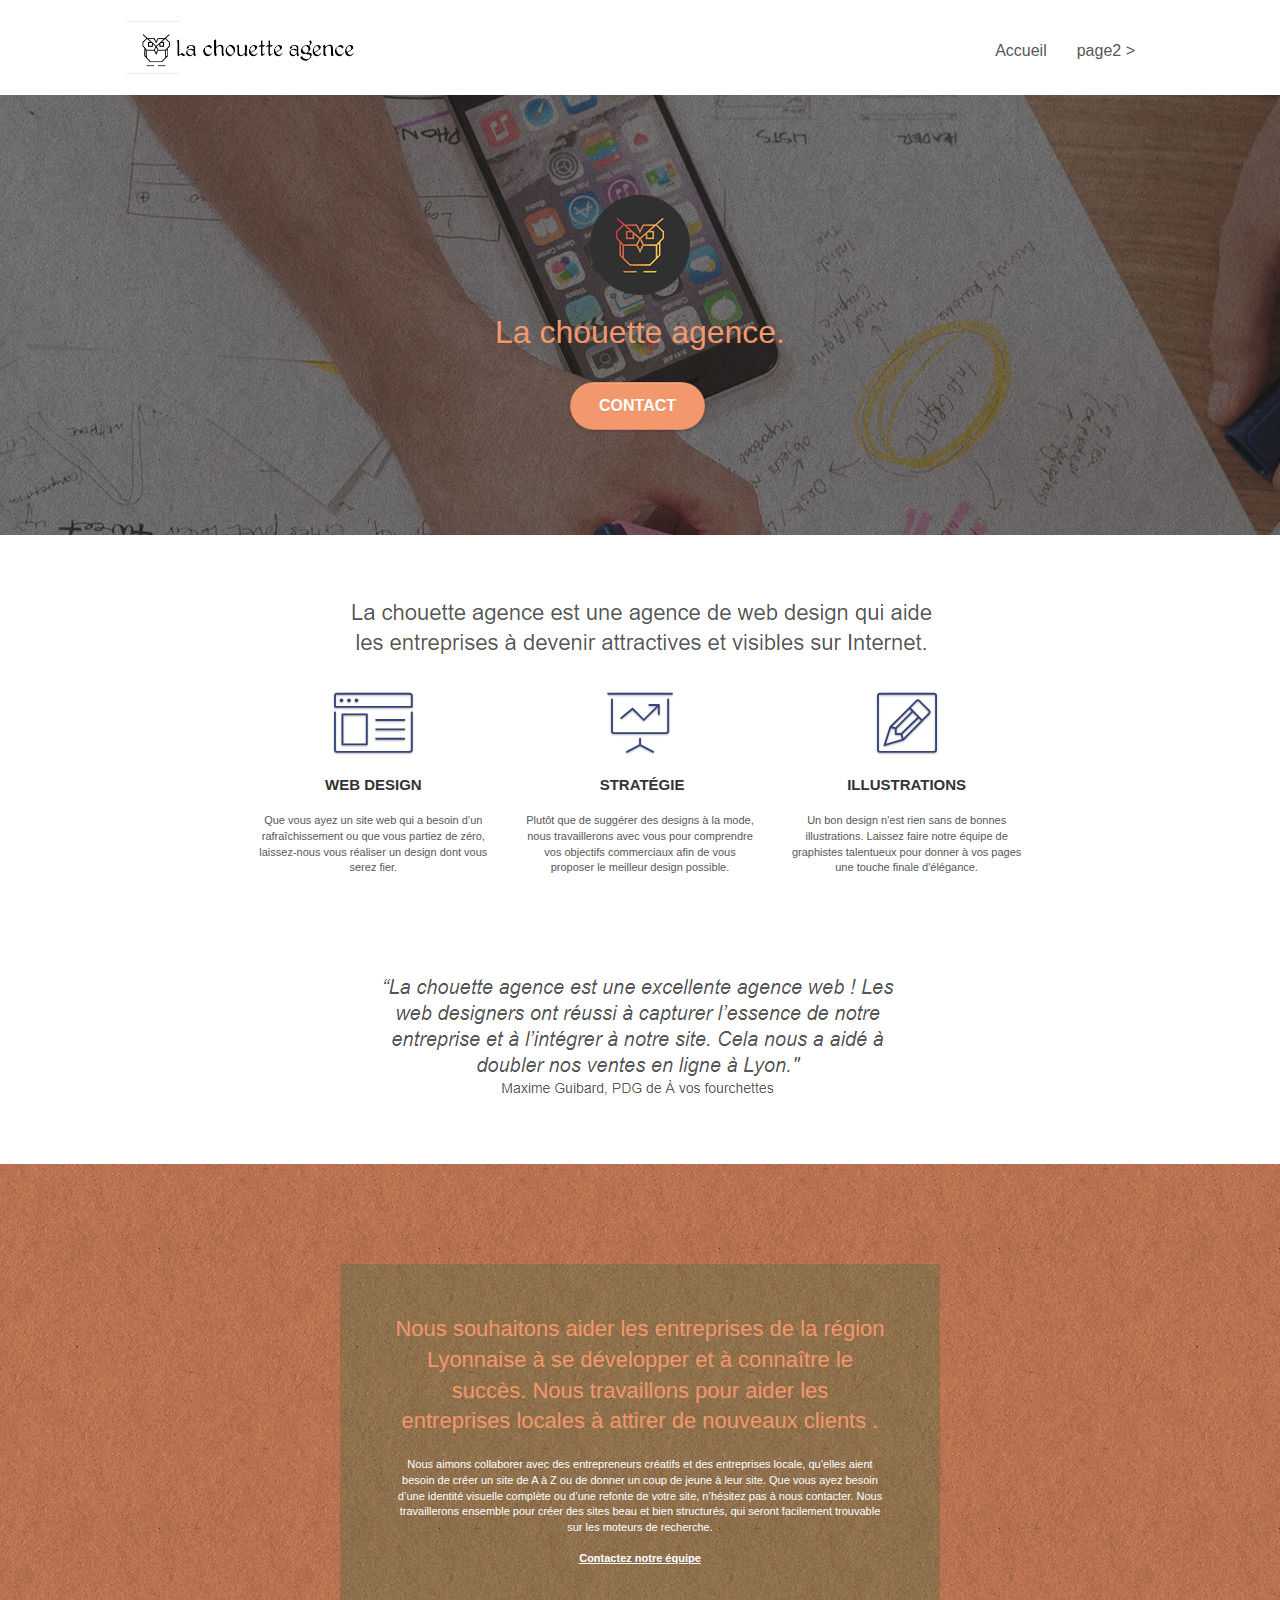
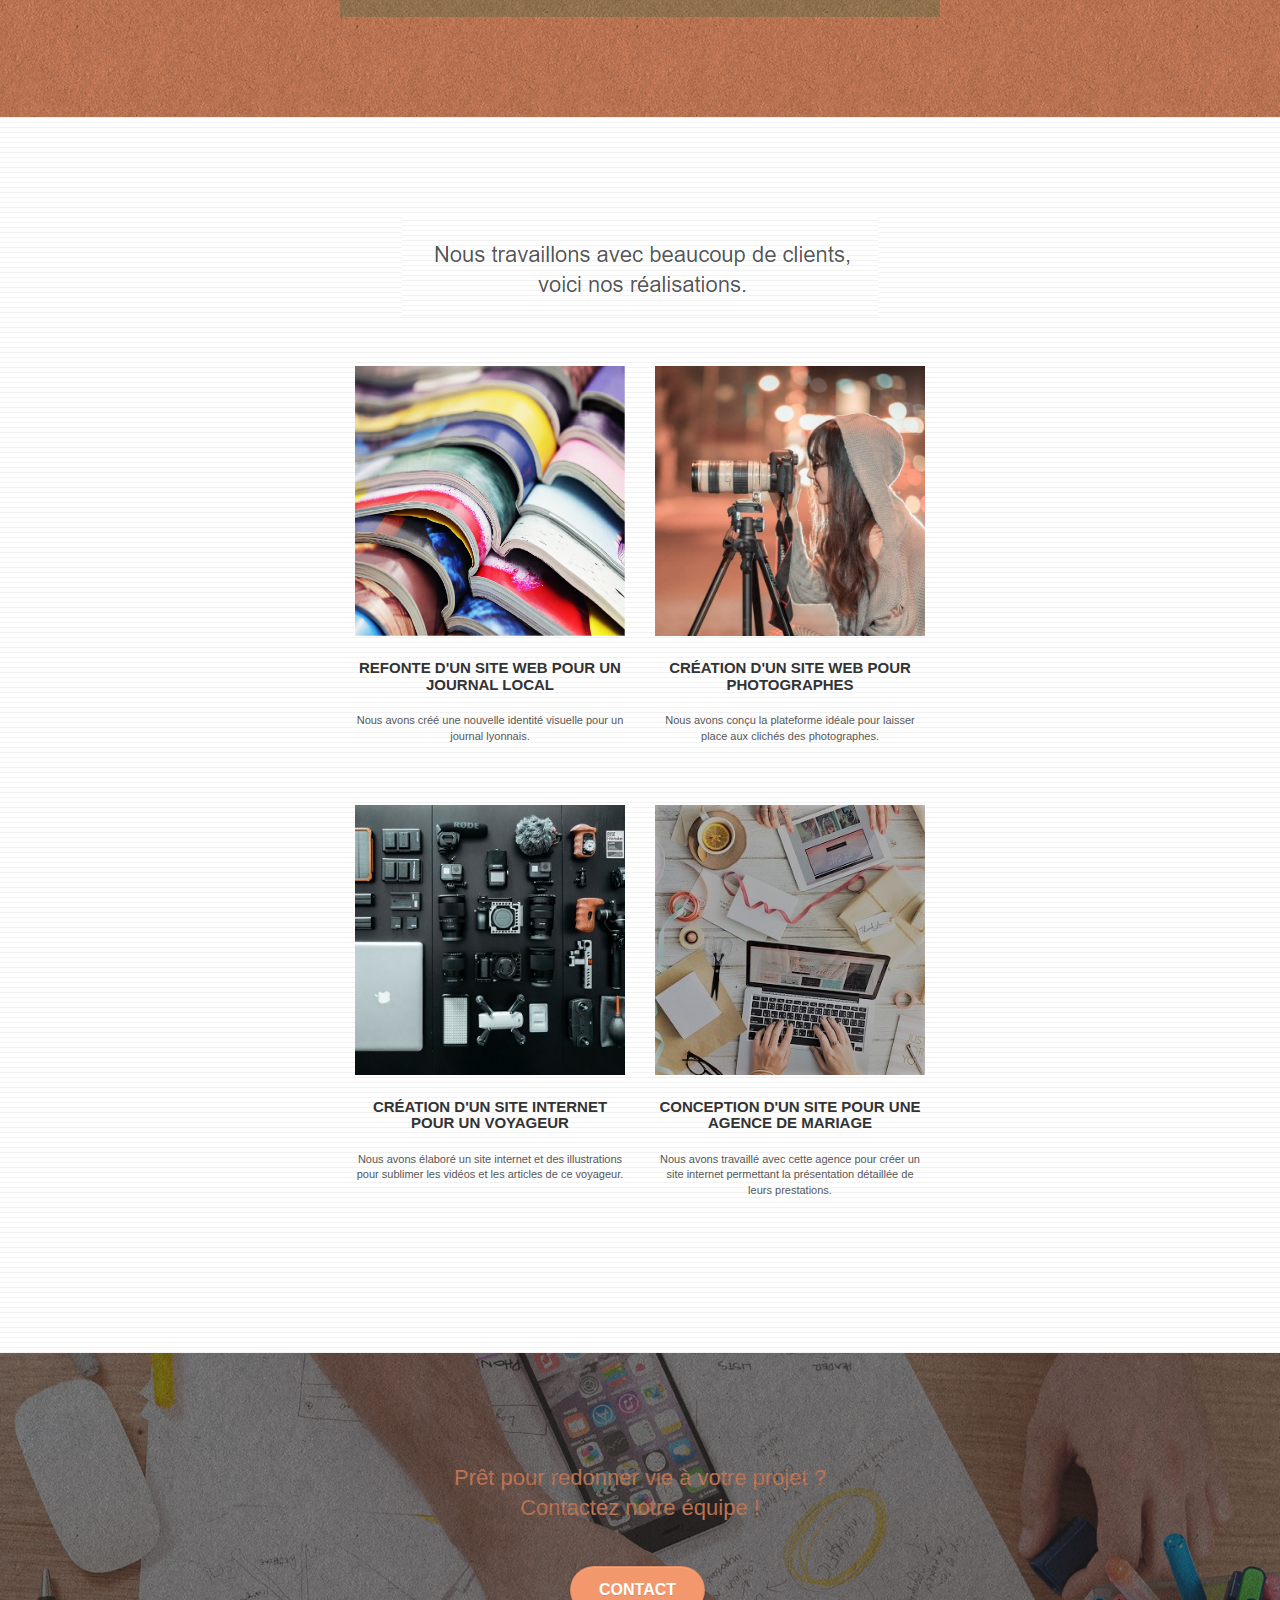
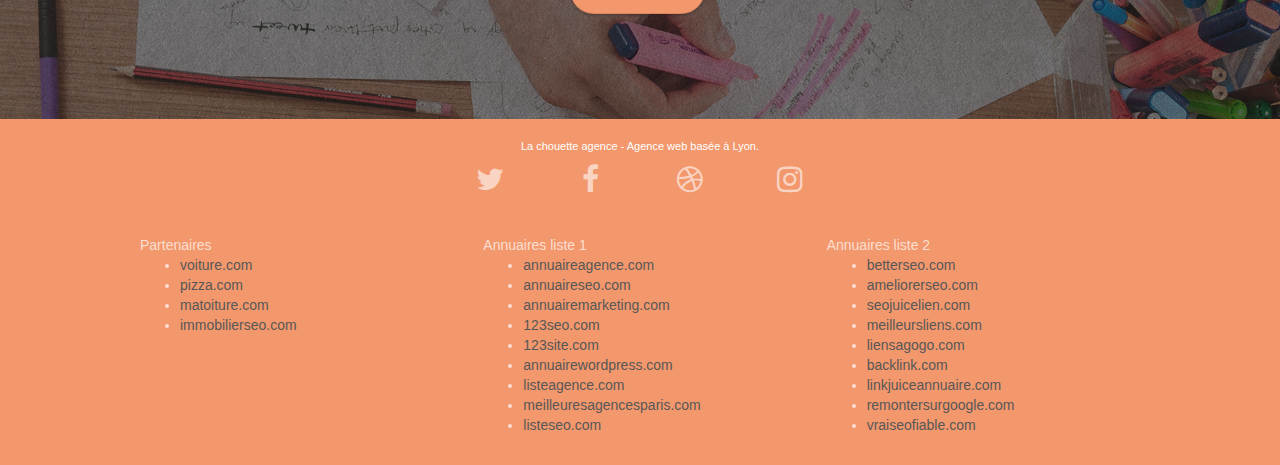
==== index.html @ 886f933c "Add files via upload" ====
<!doctype html>
<html lang="Default">
<head>
    <meta charset="utf-8">
    <meta name="keywords" content="seo, google, site web, site internet, agence design paris, agence design, agence design,agence design,agence design,agence design,agence design,agence design,agence design,agence design">
    <meta name="description" content="">
    <meta name="viewport" content="width=device-width, initial-scale=1.0, viewport-fit=cover">
    <link rel="shortcut icon" type="image/png" href="favicon.jpg">
    
	<link rel="stylesheet" type="text/css" href="./css/bootstrap.css">
	<link rel="stylesheet" type="text/css" href="style.css">
	<link rel="stylesheet" type="text/css" href="./css/font-awesome.css">
	<link rel="stylesheet" type="text/css" href="./css/et-line.css">
	
    
	<script src="./js/jquery-2.1.0.js"></script>
	<script src="./js/bootstrap.js"></script>
	<script src="./js/blocs.js"></script>
	<script src="./js/jquery.touchSwipe.js" defer></script>
	<script src="./js/gmaps.js"></script>

    <title>.</title>

    
<!-- Analytics -->
 
<!-- Analytics END -->
    
</head>
<body>
<!-- Principal conteneur -->
<div class="page-container">
    
<!-- bloc-0 -->
<div class="bloc bgc-white l-bloc " id="bloc-0">
	<div class="container bloc-sm">

		<nav class="navbar row">
			<div class="navbar-header">
				<div class="keywords" style="color:#cccccc;font-size:1px;">Agence web à paris, stratégie web, web design, illustrations, design de site web, site web, web, internet, site internet, site</div>
				<a class="navbar-brand" href="index.html"><img src="img/la-chouette-agence.png" alt="paris web design logo agence web meilleure agence" height="40" /></a>
				<div class="keywords" style="color:#cccccc;font-size:1px;">Agence web à paris, stratégie web, web design, illustrations, design de site web, site web, web, internet, site internet, site</div>
				<button id="nav-toggle" type="button" class="ui-navbar-toggle navbar-toggle" data-toggle="collapse" data-target=".navbar-1">
					<span class="sr-only">Toggle navigation</span><span class="icon-bar"></span><span class="icon-bar"></span><span class="icon-bar"></span>
				</button>
			</div>
			<div class="collapse navbar-collapse navbar-1 special-dropdown-nav">
				<ul class="site-navigation nav navbar-nav">
					<li>
						<a href="index.html">Accueil</a>
					</li>
					<li>
					</li>
					<li>
						<a href="page2.html">page2 &gt;</a>
					</li>
				</ul>
			</div>
		</nav>
	</div>
</div>
<!-- bloc-0 END -->

<!-- bloc-1-presentation -->
<div class="bloc bgc-dark-slate-blue bg-banniere d-bloc bg-t-edge bloc-bg-texture texture-paper b-parallax" id="bloc-1-hero">
	<div class="container bloc-lg">
		<div class="row tight-width-whitespace">
			<div class="col-sm-12">
				<img src="img/logo.png" class="center-block image-resize-mode" width="100" alt="La chouette agence, agence web paris, création logo paris" />
				<h1 class="text-center hero-bloc-text tc-white ">
					La chouette agence.
				</h1>
				<div class="text-center">
					<a href="page2.html" class="btn btn-lg btn-clean btn-rd cta-hero btn-atomic-tangerine" id="cta-hero">Contact</a>
				</div>
			</div>
		</div>
	</div>
</div>
<!-- bloc-1-presentation END -->

<!-- bloc-2-services -->
<div class="bloc bgc-white l-bloc" id="bloc-2-services">
	<div class="container bloc-md">
		<div class="row">
			<div class="col-sm-12 text-center">
				<img alt="agence web, agence web paris, web design paris, stratégie web" src="img/title.png" />
			</div>
		</div>
		<div class="row voffset-lg med-width-whitespace">
			<div class="col-sm-4">
				<div class="text-center">
					<span class="et-icon-browser sm-shadow icon-dark-slate-blue icons icon-lg"></span>
				</div>
				<h3 class="mg-md text-center">
					Web design
				</h3>
				<p class="text-center ">
					Que vous ayez un site web qui a besoin d&rsquo;un rafraîchissement ou que vous partiez de zéro, laissez-nous vous réaliser un design dont vous serez fier.
				</p>
			</div>
			<div class="col-sm-4">
				<div class="text-center">
					<span class="et-icon-presentation sm-shadow icon-dark-slate-blue icons icon-lg"></span>
				</div>
				<h3 class="mg-md text-center">
					&nbsp;Stratégie
				</h3>
				<p class="text-center ">
					Plutôt que de suggérer des designs à la mode, nous travaillerons avec vous pour comprendre vos objectifs commerciaux afin de vous proposer le meilleur design possible.<br>
				</p>
			</div>
			<div class="col-sm-4">
				<div class="text-center">
					<span class="et-icon-edit sm-shadow icon-dark-slate-blue icons icon-lg"></span>
				</div>
				<h3 class="mg-md text-center">
					Illustrations
				</h3>
				<p class="text-center ">
					Un bon design n'est rien sans de bonnes illustrations. Laissez faire notre équipe de graphistes talentueux pour donner à vos pages une touche finale d'élégance.
				</p>
			</div>
		</div>
		<div class="row voffset-lg voffset">
			<div class="col-xs-12 col-md-8 col-md-offset-2 text-center">
				<img alt="agence web, agence web paris, web design paris, stratégie web" src="img/citation.png" />

			</div>
		</div>
	</div>
</div>
<!-- bloc-2-services END -->

<!-- bloc-3-what-i-do -->
<div class="bloc tc-white bgc-atomic-tangerine bg-presentation d-bloc bloc-bg-texture texture-paper b-parallax" id="bloc-3-what-i-do">
	<div class="container bloc-lg">
		<div class="row tight-width-whitespace black-background">
			<div class="col-sm-12">
				<h2 class="mg-md text-center tc-white">
					Nous souhaitons aider les entreprises de la région Lyonnaise à se développer et à connaître le succès. Nous travaillons pour aider les entreprises locales à attirer de nouveaux clients .<br>
				</h2>
				<p class="text-center white">
					Nous aimons collaborer avec des entrepreneurs créatifs et des entreprises locale, qu’elles aient besoin de créer un site de A à Z ou de donner un coup de jeune à leur site. Que vous ayez besoin d’une identité visuelle complète ou d’une refonte de votre site, n’hésitez pas à nous contacter. Nous travaillerons ensemble pour créer des sites beau et bien structurés, qui seront facilement trouvable sur les moteurs de recherche. <br><br><a class="ltc-white bold-link" href="page2.html">Contactez notre équipe</a><br>
				</p>
			</div>
		</div>
	</div>
</div>
<!-- bloc-3-what-i-do END -->

<!-- bloc-4-portfolio -->
<div class="bloc bgc-white bg-lines-h2-bg bg-repeat l-bloc" id="bloc-4-portfolio">
	<div class="container bloc-lg">
		<div class="row">
			<div class="col-sm-12 text-center">
				<img alt="agence web, agence web paris, web design paris, stratégie web" src="img/title2.png" />
			</div>
		</div>
		<div class="row tight-width-whitespace portfolio-row">
			<div class="col-sm-6">
				<a href="#" data-lightbox="img/1.jpg" data-gallery-id="gallery-1" data-caption="Refonte d'un site web pour un journal local" data-frame="snapshot-lb"><img src="img/1.jpg" alt="paris web design logo agence web meilleure agence et refonte site web journal" class="img-responsive portfolio-thumb" /></a>
				<h3 class="mg-md text-center">
					Refonte d'un site web pour un journal local
				</h3>
				<p class="text-center">
					Nous avons créé une nouvelle identité visuelle pour un journal lyonnais.
				</p>
			</div>
			<div class="col-sm-6">
				<a href="#" data-lightbox="img/2.jpg" data-gallery-id="gallery-1" data-caption="Création d'un site web pour photographes" data-frame="snapshot-lb"><img src="img/2.jpg" class="img-responsive portfolio-thumb" alt="paris web design logo agence web meilleure agence, Création d'un site web pour photographes" /></a>
				<h3 class="mg-md text-center">
					Création d'un site web pour photographes
				</h3>
				<p class="text-center">
					Nous avons conçu la plateforme idéale pour laisser place aux clichés des photographes.
				</p>
			</div>
		</div>
		<div class="row tight-width-whitespace portfolio-row">
			<div class="col-sm-6">
				<a href="#" data-lightbox="img/3.bmp" data-gallery-id="gallery-1" data-caption="Création d'un site internet pour un voyageur" data-frame="snapshot-lb"><img src="img/3.bmp" class="img-responsive portfolio-thumb" alt="paris web design logo agence web meilleure agence, Création d'un site web pour voyageur"/></a>
				<h3 class="mg-md text-center">
					Création d'un site internet pour un voyageur
				</h3>
				<p class="text-center">
					Nous avons élaboré un site internet et des illustrations pour sublimer les vidéos et les articles de ce voyageur.
				</p>
			</div>
			<div class="col-sm-6">
				<a href="#" data-lightbox="img/4.bmp" data-gallery-id="gallery-1" data-caption="Conception d'un site pour une agence de mariage" data-frame="snapshot-lb"><img src="img/4.bmp" class="img-responsive portfolio-thumb" alt="paris web design logo agence web meilleure agence, Création d'un site web pour agence de mariage" /></a>
				<h3 class="mg-md text-center">
					Conception d'un site pour une agence de mariage
				</h3>
				<p class="text-center">
					Nous avons travaillé avec cette agence pour créer un site internet permettant la présentation détaillée de leurs prestations.
				</p>
			</div>
		</div>
	</div>
</div>
<!-- bloc-4-portfolio END -->

<!-- bloc-5-cta -->
<div class="bloc bgc-dark-slate-blue bg-banniere d-bloc bloc-bg-texture texture-paper" id="bloc-5-cta">
	<div class="container bloc-lg">
		<div class="row">
			<h2 class="mg-md text-center tc-white">
				Prêt pour redonner vie à votre projet ?<br>Contactez notre équipe !
			</h2>
			<div class="col-sm-12 text-center">
				<a href="page2.html" class="btn btn-atomic-tangerine btn-clean btn-rd btn-lg cta-hero">Contact</a>
			</div>
		</div>
	</div>
</div>
<!-- bloc-5-cta END -->

<!-- Footer - bloc-8 -->
<div class="bloc bgc-atomic-tangerine d-bloc" id="bloc-8">
	<div class="container bloc-sm">
		<div class="row">
			<div class="col-sm-12">
				<p class="text-center white">
					La chouette agence - Agence web basée à Lyon.<br>
				</p>
				<div class="row row-no-gutters social">
					<div class="col-sm-3">
						<div class="text-center">
							<a class="social" href="index.html"><span class="fa fa-twitter icon-md"></span></a>
						</div>
					</div>
					<div class="col-sm-3">
						<div class="text-center">
							<a class="social" href="index.html"><span class="fa fa-facebook icon-md"></span></a>
						</div>
					</div>
					<div class="col-sm-3">
						<div class="text-center">
							<a class="social" href="index.html"><span class="fa fa-dribbble icon-md"></span></a>
						</div>
					</div>
					<div class="col-sm-3">
						<div class="text-center">
							<a class="social" href="index.html"><span class="fa fa-instagram icon-md"></span></a>
						</div>
					</div>
					<div class="keywords" style="color:#F3976C;">Agence web à paris, stratégie web, web design, illustrations, design de site web, site web, web, internet, site internet, site</div>
				</div>
				<div class="row">
					<div class="col-sm-4">
						Partenaires
							<ul>
								<li><a href="voiture.com">voiture.com</a></li>
								<li><a href="pizza.com">pizza.com</a></li>
								<li><a href="matoiture.com">matoiture.com</a></li>
								<li><a href="immobilierseo.com">immobilierseo.com</a></li>
							</ul>		
					</div>
					<div class="col-sm-4">
						Annuaires liste 1
						<ul>
							<li><a href="annuaireagence.com">annuaireagence.com</a></li>
							<li><a href="annuaireseo.com">annuaireseo.com</a></li>
							<li><a href="annuairemarketing.com">annuairemarketing.com</a></li>
							<li><a href="123seoture.com">123seo.com</a></li>
							<li><a href="123site.com">123site.com</a></li>
							<li><a href="annuairewordpress.com">annuairewordpress.com</a></li>
							<li><a href="listeagence.com">listeagence.com</a></li>
							<li><a href="meilleuresagencesparis.com">meilleuresagencesparis.com</a></li>
							<li><a href="listeseo.com">listeseo.com</a></li>
						</ul>
					</div>
					<div class="col-sm-4">
						Annuaires liste 2
						<ul>
							<li><a href="betterseo.com">betterseo.com</a></li>
							<li><a href="ameliorerseo.com">ameliorerseo.com</a></li>
							<li><a href="seojuicelien.com">seojuicelien.com</a></li>
							<li><a href="meilleursliens.com">meilleursliens.com</a></li>
							<li><a href="liensagogo.com">liensagogo.com</a></li>
							<li><a href="backlink.com">backlink.com</a></li>
							<li><a href="linkjuiceannuaire.com">linkjuiceannuaire.com</a></li>
							<li><a href="remontersurgoogle.com">remontersurgoogle.com</a></li>
							<li><a href="vraiseofiable.com">vraiseofiable.com</a></li>
						</ul>
					</div>
				</div>
			</div>
		</div>
	</div>
</div>
<!-- Footer - bloc-8 END -->

</div>
<!-- Principal conteneur END -->
    

</body>
</html>
---- style.css ----
body {
    margin: 0;
    padding: 0;
    background: #FFF;
    overflow-x: hidden;
    -webkit-font-smoothing: antialiased;
    -moz-osx-font-smoothing: grayscale;
}

a,
button {
    transition: all .3s ease-in-out;
    outline: none!important;
}

a:hover {
    text-decoration: none;
    cursor: pointer;
}

#page-loading-blocs-notifaction {
    position: fixed;
    top: 0;
    bottom: 0;
    width: 100%;
    z-index: 100000;
    background: #FFFFFF url("img/pageload-spinner.gif") no-repeat center center;
}

.bloc {
    width: 100%;
    clear: both;
    background: 50% 50% no-repeat;
    padding: 0 50px;
    -webkit-background-size: cover;
    -moz-background-size: cover;
    -o-background-size: cover;
    background-size: cover;
    position: relative;
}

.bloc .container {
    padding-left: 0;
    padding-right: 0;
}

.bloc-lg {
    padding: 100px 50px;
}

.bloc-md {
    padding: 50px;
}

.bloc-sm {
    padding: 20px 50px;
}

.bg-center,
.bg-l-edge,
.bg-r-edge,
.bg-t-edge,
.bg-b-edge,
.bg-tl-edge,
.bg-bl-edge,
.bg-tr-edge,
.bg-br-edge,
.bg-repeat {
    -webkit-background-size: auto!important;
    -moz-background-size: auto!important;
    -o-background-size: auto!important;
    background-size: auto!important;
}

.bg-repeat {
    background: repeat;
}

.bg-t-edge {
    background: top no-repeat;
}

.bloc-bg-texture::before {
    content: "";
    background-size: 2px 2px;
    position: absolute;
    top: 0;
    bottom: 0;
    left: 0;
    right: 0;
}

.texture-paper::before {
    background: url("img/texture-paper.png");
    background-size: 280px 280px;
}

.b-parallax {
    background-attachment: fixed;
}

.d-bloc {
    color: rgba(255, 255, 255, .7);
}

.d-bloc button:hover {
    color: rgba(255, 255, 255, .9);
}

.d-bloc .icon-round,
.d-bloc .icon-square,
.d-bloc .icon-rounded,
.d-bloc .icon-semi-rounded-a,
.d-bloc .icon-semi-rounded-b {
    border-color: rgba(255, 255, 255, .9);
}

.d-bloc .divider-h span {
    border-color: rgba(255, 255, 255, .2);
}

.d-bloc .a-btn,
.d-bloc .navbar a,
.d-bloc .navbar-brand,
.d-bloc a .icon-sm,
.d-bloc a .icon-md,
.d-bloc a .icon-lg,
.d-bloc a .icon-xl,
.d-bloc h1 a,
.d-bloc h2 a,
.d-bloc h3 a,
.d-bloc h4 a,
.d-bloc h5 a,
.d-bloc h6 a,
.d-bloc p a {
    color: rgba(255, 255, 255, .6);
}

.d-bloc .a-btn:hover,
.d-bloc .navbar a:hover,
.d-bloc .navbar-brand:hover,
.d-bloc a:hover .icon-sm,
.d-bloc a:hover .icon-md,
.d-bloc a:hover .icon-lg,
.d-bloc a:hover .icon-xl,
.d-bloc h1 a:hover,
.d-bloc h2 a:hover,
.d-bloc h3 a:hover,
.d-bloc h4 a:hover,
.d-bloc h5 a:hover,
.d-bloc h6 a:hover,
.d-bloc p a:hover {
    color: rgba(255, 255, 255, 1);
}

.d-bloc .navbar-toggle .icon-bar {
    background: rgba(255, 255, 255, 1);
}

.d-bloc .btn-wire,
.d-bloc .btn-wire:hover {
    color: rgba(255, 255, 255, 1);
    border-color: rgba(255, 255, 255, 1);
}

.d-bloc .panel {
    color: rgba(0, 0, 0, .5);
}

.d-bloc .panel button:hover {
    color: rgba(0, 0, 0, .7);
}

.d-bloc .panel icon {
    border-color: rgba(0, 0, 0, .7);
}

.d-bloc .panel .divider-h span {
    border-color: rgba(0, 0, 0, .1);
}

.d-bloc .panel .a-btn {
    color: rgba(0, 0, 0, .6);
}

.d-bloc .panel .a-btn:hover {
    color: rgba(0, 0, 0, 1);
}

.d-bloc .panel .btn-wire,
.d-bloc .panel .btn-wire:hover {
    color: rgba(0, 0, 0, .7);
    border-color: rgba(0, 0, 0, .3);
}

.d-bloc .panel,
.l-bloc {
    color: rgba(0, 0, 0, .5);
}

.d-bloc .panel button:hover,
.l-bloc button:hover {
    color: rgba(0, 0, 0, .7);
}

.l-bloc .icon-round,
.l-bloc .icon-square,
.l-bloc .icon-rounded,
.l-bloc .icon-semi-rounded-a,
.l-bloc .icon-semi-rounded-b {
    border-color: rgba(0, 0, 0, .7);
}

.d-bloc .panel .divider-h span,
.l-bloc .divider-h span {
    border-color: rgba(0, 0, 0, .1);
}

.d-bloc .panel .a-btn,
.l-bloc .a-btn,
.l-bloc .navbar a,
.l-bloc .navbar-brand,
.l-bloc a .icon-sm,
.l-bloc a .icon-md,
.l-bloc a .icon-lg,
.l-bloc a .icon-xl,
.l-bloc h1 a,
.l-bloc h2 a,
.l-bloc h3 a,
.l-bloc h4 a,
.l-bloc h5 a,
.l-bloc h6 a,
.l-bloc p a {
    color: rgba(0, 0, 0, .6);
}

.d-bloc .panel .a-btn:hover,
.l-bloc .a-btn:hover,
.l-bloc .navbar a:hover,
.l-bloc .navbar-brand:hover,
.l-bloc a:hover .icon-sm,
.l-bloc a:hover .icon-md,
.l-bloc a:hover .icon-lg,
.l-bloc a:hover .icon-xl,
.l-bloc h1 a:hover,
.l-bloc h2 a:hover,
.l-bloc h3 a:hover,
.l-bloc h4 a:hover,
.l-bloc h5 a:hover,
.l-bloc h6 a:hover,
.l-bloc p a:hover {
    color: rgba(0, 0, 0, 1);
}

.l-bloc .navbar-toggle .icon-bar {
    color: rgba(0, 0, 0, .6);
}

.d-bloc .panel .btn-wire,
.d-bloc .panel .btn-wire:hover,
.l-bloc .btn-wire,
.l-bloc .btn-wire:hover {
    color: rgba(0, 0, 0, .7);
    border-color: rgba(0, 0, 0, .3);
}

.voffset {
    margin-top: 30px;
}

.voffset-lg {
    margin-top: 80px;
}

.row-no-gutters {
    margin-right: 0;
    margin-left: 0;
}

.row.row-no-gutters > [class^="col-"],
.row.row-no-gutters > [class*=" col-"] {
    padding-right: 0;
    padding-left: 0;
}

#bloc-1-hero h1 {
    font-size: 32px;
}

.navbar {
    margin-bottom: 0;
    z-index: 1;
}

.navbar-brand {
    height: auto;
    padding: 3px 15px;
    font-size: 25px;
    font-weight: normal;
    font-weight: 600;
    line-height: 44px;
}

.navbar-brand img {
    max-height: 200px;
    margin: 0 5px 0 0;
    display: inline;
}

.navbar-brand img[src$=svg] {
    min-width: 100px;
}

.nav-center .navbar-brand img {
    margin: 0;
}

.navbar .nav {
    padding-top: 2px;
    margin-right: -16px;
    float: right;
    z-index: 1;
}

.nav > li {
    float: left;
    margin-top: 4px;
    font-size: 16px;
}

.navbar-nav .open .dropdown-menu > li > a {
    text-align: inherit;
}

.nav > li a:hover,
.nav > li a:focus {
    background: transparent;
}

.navbar-toggle {
    margin: 10px 10px 0 0;
    border: 0px;
}

.navbar-toggle:hover {
    background: transparent!important;
}

.navbar-toggle .icon-bar {
    background-color: rgba(0, 0, 0, .5);
    width: 26px;
}

.nav-invert .navbar .nav {
    float: left;
}

.nav-invert .navbar-header,
.nav-invert .navbar-brand {
    float: right;
    position: relative;
    z-index: 2;
}

@media (min-width: 768px) {
    .site-navigation {
        position: absolute;
        top: 50%;
        right: 20px;
        transform: translate(0, -50%);
        -webkit-transform: translateY(-50%);
    }
    .nav > li .dropdown-menu a,
    .nav > li .dropdown-menu a:hover {
        color: #484848;
    }
    .nav-invert .site-navigation {
        left: 0;
        right: 0;
    }
    .nav-center {
        text-align: center;
    }
    .nav-center .navbar-header {
        width: 100%;
    }
    .nav-center .navbar-header,
    .nav-center .navbar-brand,
    .nav-center .nav > li {
        float: none;
        display: inline-block;
    }
    .nav-center .site-navigation {
        position: relative;
        width: 100%;
        right: 0;
        margin-right: 0px;
        margin-top: 20px;
    }
    .nav-center.mini-nav .navbar-toggle {
        float: none;
        margin: 10px auto 0;
    }
}

.nav > li > .dropdown a {
    background: none!important;
    display: block;
    padding: 14px 15px;
}

nav .caret {
    margin: 0 5px;
}

.dropdown-menu .dropdown-menu {
    top: -8px;
    left: 100%;
}

.dropdown-menu .dropmenu-flow-right {
    top: 100%;
    left: 0;
    margin-left: -1px;
    border-top-left-radius: 0;
    border-top-right-radius: 0;
}

.dropdown-menu .dropdown span {
    border: 4px solid black;
    border-top-color: transparent;
    border-right-color: transparent;
    border-bottom-color: transparent;
    margin: 6px -5px 0 0!important;
    float: right;
}

.mg-md {
    margin-top: 10px;
    margin-bottom: 20px;
}

.mg-lg {
    margin-top: 10px;
    margin-bottom: 40px;
}

.btn {
    margin: 0 5px 5px 0;
}

.btn.pull-right {
    margin: 0 0 5px 5px;
}

.btn-d,
.btn-d:hover,
.btn-d:focus {
    color: #FFF;
    background: rgba(0, 0, 0, .3);
}

button {
    outline: none!important;
}

.btn-rd {
    border-radius: 40px;
}

.btn-clean {
    border: 1px solid rgba(0, 0, 0, .08);
    border-bottom-color: rgba(0, 0, 0, .1);
    text-shadow: 0 1px 0 rgba(0, 0, 1, .1);
    box-shadow: 0 1px 3px rgba(0, 0, 1, .25), inset 0 1px 0 0 rgba(255, 255, 255, .15);
}

.icon-md {
    font-size: 30px!important;
}

.icon-lg {
    font-size: 60px!important;
}

.sm-shadow {
    text-shadow: 0 1px 2px rgba(0, 0, 0, .3);
}

.panel-sq,
.panel-sq .panel-heading,
.panel-sq .panel-footer {
    border-radius: 0;
}

.panel-rd {
    border-radius: 30px;
}

.panel-rd .panel-heading {
    border-radius: 29px 29px 0 0;
}

.panel-rd .panel-footer {
    border-radius: 0 0 29px 29px;
}

.form-control {
    border-color: rgba(0, 0, 0, .1);
    box-shadow: none;
}

.scrollToTop {
    width: 40px;
    height: 40px;
    position: fixed;
    bottom: 20px;
    right: 20px;
    opacity: 0;
    z-index: 500;
    transition: all .3s ease-in-out;
}

.scrollToTop span {
    margin-top: 6px;
}

.showScrollTop {
    font-size: 14px;
    opacity: 1;
}

a[data-lightbox] {
    position: relative;
    display: block;
    text-align: center;
}

a[data-lightbox]:hover::before {
    content: "+";
    font-family: "HelveticaNeue-Light", "Helvetica Neue Light", "Helvetica Neue", Helvetica, Arial;
    font-size: 32px;
    width: 50px;
    height: 50px;
    margin-left: -25px;
    border-radius: 50%;
    background: rgba(0, 0, 0, .6);
    color: #FFF;
    font-weight: 100;
    z-index: 1;
    position: absolute;
    top: 50%;
    transform: translateY(-50%);
    -webkit-transform: translateY(-50%);
}

a[data-lightbox]:hover img {
    opacity: 0.6;
    -webkit-animation-fill-mode: none;
    animation-fill-mode: none;
}

#lightbox-modal {
    display: flex;
    align-items: center;
}

#lightbox-modal .modal-dialog {
    width: 90%;
    max-width: 900px;
    margin: 0 auto 0;
}

#lightbox-modal .modal-dialog img {
    max-height: 90vh;
    margin: 0 auto;
}

.lightbox-caption {
    padding: 20px;
    color: #FFF;
    background: rgba(0, 0, 0, .5);
    position: absolute;
    left: 15px;
    right: 15px;
    bottom: 5px;
}

.close-lightbox {
    color: #FFF;
    font-size: 30px;
    position: absolute;
    top: 20px;
    right: 20px;
    z-index: 20;
    background: rgba(0, 0, 0, .5);
    border: none;
    line-height: 30px;
    padding: 0 9px 5px;
    opacity: 0.3;
}

.close-lightbox:hover,
.next-lightbox:hover,
.prev-lightbox:hover {
    opacity: 1.0;
    color: #FFF;
}

.next-lightbox,
.prev-lightbox {
    font-size: 20px;
    color: rgba(255, 255, 255, .9);
    background: rgba(0, 0, 0, .5);
    transition: all .2s ease-in-out;
    position: absolute;
    top: 45%;
    z-index: 1;
    opacity: 0.4;
}

.next-lightbox {
    padding: 6px 8px 1px 13px;
    right: 25px;
}

.prev-lightbox {
    padding: 6px 13px 1px 10px;
    left: 25px;
}

.snapshot-lb .modal-body {
    padding-bottom: 45px;
}

.snapshot-lb .lightbox-caption {
    padding: 0;
    color: rgba(0, 0, 0, .5);
    background: none;
}

h1,
h2,
h3,
h4,
h5,
h6,
p,
label,
.btn,
a {
    font-family: "helvetica";
    font-weight: 400;
    color: #575757!important;
}

.container {
    max-width: 1000px;
}

.hero-bloc-text {
    font-size: 38px;
}

.hero-bloc-text-sub {
    font-size: 36px;
}

.statement-bloc-text {
    line-height: 26px;
    font-style: italic;
    font-size: 20px;
    text-align: center;
    font-weight: lighter;
    max-width: 520px;
    margin: auto auto auto auto;
}

p {
    font-size: 11px;
}

.tight-width-whitespace {
    max-width: 600px;
    margin: auto auto auto auto;
}

.h1 {
    font-size: 20px;
    font-family: "Open Sans";
}

.cta-hero {
    margin-top: 22px;
    color: #FFFFFF!important;
    text-transform: uppercase;
    padding: 12px 28px 12px 28px;
    font-size: 16px;
    font-weight: 700;
}

.social {
    max-width: 400px;
    margin: auto auto auto auto;
}

h2 {
    font-size: 22px;
    line-height: 1.4em;
}

h3 {
    font-size: 15px;
    text-transform: uppercase;
    font-weight: 700;
    color: #333333!important;
}

.med-width-whitespace {
    max-width: 800px;
    margin: auto auto auto auto;
    box-shadow: 0px 0px 0px #000000;
}

h1 {
    color: #333333!important;
}

h4 {
    color: #333333!important;
}

.icons {
    margin-bottom: 14px;
    margin-top: 24px;
}

.white {
    color: #FFFFFF!important;
}

.portfolio-thumb {
    margin-bottom: 24px;
}

.portfolio-row {
    margin-bottom: 44px;
    margin-top: 50px;
}

.avatar {
    box-shadow: 0px 4px 9px rgba(0, 0, 0, 0.3);
}

.black-background {
    background-color: rgba(165, 147, 99, 0.7);
    padding: 40px 40px 40px 40px;
}

.bold-link {
    font-weight: 900;
    text-decoration: underline!important;
}

.bgc-white {
    background-color: #FFFFFF;
}

.bgc-dark-slate-blue {
    background-color: #364577;
}

.bgc-atomic-tangerine {
    background-color: #F3976C;
}

.tc-white {
    color: #F3976C!important;
}

.btn-atomic-tangerine {
    background: #F3976C;
    color: #FFFFFF!important;
}

.btn-atomic-tangerine:hover {
    background: #c27956!important;
    color: #FFFFFF!important;
}

.ltc-white {
    color: #FFFFFF!important;
}

.ltc-white:hover {
    color: #cccccc!important;
}

.ltc-atomic-tangerine {
    color: #F3976C!important;
}

.ltc-atomic-tangerine:hover {
    color: #c27956!important;
}

.icon-dark-slate-blue {
    color: #364577!important;
    border-color: #364577!important;
}

.bg-dots-bg {
    background-image: url("img/dots-bg.png");
}

.bg-lines-h2-bg {
    background-image: url("img/lines-h2-bg.png");
}

.bg-banniere {
    background-image: url("img/la-chouette-agence-banniere.jpg");
}

.bg-presentation {
    background-image: url("img/image-de-presentation.bmp");
}

@media (max-width: 1024px) {
    .bloc {
        padding-left: 20px;
        padding-right: 20px;
    }
    .bloc.full-width-bloc,
    .bloc-tile-2.full-width-bloc .container,
    .bloc-tile-3.full-width-bloc .container,
    .bloc-tile-4.full-width-bloc .container {
        padding-left: 0;
        padding-right: 0;
    }
}

@media (max-width: 992px) and (min-width: 768px) {
    .navbar .nav {
        max-width: 80%
    }
    .nav-center.navbar .nav {
        max-width: 100%
    }
}

@media only screen and (min-device-width: 768px) and (max-device-width: 1024px) and (orientation: landscape) {
    .b-parallax {
        background-attachment: scroll;
    }
}

@media only screen and (min-device-width: 1024px) and (max-device-width: 1366px) and (-webkit-min-device-pixel-ratio: 1.5) {
    .b-parallax {
        background-attachment: scroll;
    }
}

@media (max-width: 991px) {
    .container {
        width: 100%;
    }
    .b-parallax {
        background-attachment: scroll;
    }
    .page-container,
    #hero-bloc {
        overflow-x: hidden;
        position: relative;
    }
    .bloc {
        padding-left: constant(safe-area-inset-left);
        padding-right: constant(safe-area-inset-right);
    }
    .bloc-group,
    .bloc-group .bloc {
        display: block;
        width: 100%;
    }
    .bloc-fill-screen .fill-bloc-top-edge,
    .bloc-fill-screen .fill-bloc-bottom-edge {
        padding: 0 20px;
        padding-left: constant(safe-area-inset-left);
        padding-right: constant(safe-area-inset-right);
    }
}

@media (max-width: 767px) {
    .page-container {
        overflow-x: hidden;
        position: relative;
    }
    h1,
    h2,
    h3,
    h4,
    h5,
    h6,
    p,
    #disqus_thread {
        padding-left: 10px!important;
        padding-right: 10px!important;
    }
    .b-parallax {
        background-attachment: scroll;
    }
    .navbar .nav {
        padding-top: 0;
        border-top: 1px solid rgba(0, 0, 0, .2);
        float: none!important;
    }
    .navbar.row {
        margin-left: 0;
        margin-right: 0;
    }
    .site-navigation {
        position: inherit;
        transform: none;
        -webkit-transform: none;
        -ms-transform: none;
    }
    .nav > li {
        margin-top: 0;
        border-bottom: 1px solid rgba(0, 0, 0, .1);
        background: rgba(0, 0, 0, .05);
        text-align: left;
        padding-left: 15px;
        width: 100%;
    }
    .nav > li:hover {
        background: rgba(0, 0, 0, .08);
    }
    .dropdown .dropdown a .caret {
        float: none;
        margin: 5px 0 0 10px!important;
        border: 4px solid black;
        border-bottom-color: transparent;
        border-right-color: transparent;
        border-left-color: transparent;
    }
    #hero-bloc .navbar .nav {
        background: rgba(0, 0, 0, .8);
    }
    #hero-bloc .navbar .nav a {
        color: rgba(255, 255, 255, .6);
    }
    .hero {
        padding: 50px 0;
    }
    .hero-nav {
        left: -1px;
        right: -1px;
    }
    .navbar-collapse {
        padding: 0;
        overflow-x: hidden;
        -webkit-box-shadow: none;
        box-shadow: none;
    }
    .navbar-brand img {
        max-height: 40px;
        width: auto;
    }
    .nav-invert .navbar-header {
        float: none;
        width: 100%;
    }
    .nav-invert .navbar-toggle {
        float: left;
        margin-left: 10px;
    }
    .bloc {
        padding-left: 0;
        padding-right: 0;
    }
    .bloc-xxl,
    .bloc-xl,
    .bloc-lg {
        padding: 40px 0;
    }
    .bloc-sm,
    .bloc-md {
        padding-left: 0;
        padding-right: 0;
    }
    .bloc-tile-2 .container,
    .bloc-tile-3 .container,
    .bloc-tile-4 .container,
    .bloc-fill-screen .fill-bloc-top-edge,
    .bloc-fill-screen .fill-bloc-bottom-edge {
        padding-left: 0;
        padding-right: 0;
    }
    .a-block {
        padding: 0 10px;
    }
    .btn-dwn {
        display: none;
    }
    .voffset {
        margin-top: 5px;
    }
    .voffset-md {
        margin-top: 20px;
    }
    .voffset-lg {
        margin-top: 30px;
    }
    form {
        padding: 5px;
    }
    .close-lightbox {
        display: inline-block;
    }
    .blocsapp-device-iphone5 {
        background-size: 216px 425px;
        padding-top: 60px;
        width: 216px;
        height: 425px;
    }
    .blocsapp-device-iphone5 img {
        width: 180px;
        height: 320px;
    }
}

@media (max-width: 400px) {
    .bloc {
        padding-left: 0;
        padding-right: 0;
    }
}

@media (max-width: 767px) {
    .bloc-mob-center-text {
        text-align: center;
    }
}
---- css/et-line.css ----
@font-face {
    font-family: et-line;
    src: url(../fonts/et-line.eot);
    src: url(../fonts/et-line.eot?#iefix) format('embedded-opentype'), url(../fonts/et-line.woff) format('woff'), url(../fonts/et-line.ttf) format('truetype'), url(../fonts/et-line.svg#et-line) format('svg');
    font-weight: 400;
    font-style: normal
}

.et-icon-adjustments,
.et-icon-alarmclock,
.et-icon-anchor,
.et-icon-aperture,
.et-icon-attachment,
.et-icon-bargraph,
.et-icon-basket,
.et-icon-beaker,
.et-icon-bike,
.et-icon-book-open,
.et-icon-briefcase,
.et-icon-browser,
.et-icon-calendar,
.et-icon-camera,
.et-icon-caution,
.et-icon-chat,
.et-icon-circle-compass,
.et-icon-clipboard,
.et-icon-clock,
.et-icon-cloud,
.et-icon-compass,
.et-icon-desktop,
.et-icon-dial,
.et-icon-document,
.et-icon-documents,
.et-icon-download,
.et-icon-dribbble,
.et-icon-edit,
.et-icon-envelope,
.et-icon-expand,
.et-icon-facebook,
.et-icon-flag,
.et-icon-focus,
.et-icon-gears,
.et-icon-genius,
.et-icon-gift,
.et-icon-global,
.et-icon-globe,
.et-icon-googleplus,
.et-icon-grid,
.et-icon-happy,
.et-icon-hazardous,
.et-icon-heart,
.et-icon-hotairballoon,
.et-icon-hourglass,
.et-icon-key,
.et-icon-laptop,
.et-icon-layers,
.et-icon-lifesaver,
.et-icon-lightbulb,
.et-icon-linegraph,
.et-icon-linkedin,
.et-icon-lock,
.et-icon-magnifying-glass,
.et-icon-map,
.et-icon-map-pin,
.et-icon-megaphone,
.et-icon-mic,
.et-icon-mobile,
.et-icon-newspaper,
.et-icon-notebook,
.et-icon-paintbrush,
.et-icon-paperclip,
.et-icon-pencil,
.et-icon-phone,
.et-icon-picture,
.et-icon-pictures,
.et-icon-piechart,
.et-icon-presentation,
.et-icon-pricetags,
.et-icon-printer,
.et-icon-profile-female,
.et-icon-profile-male,
.et-icon-puzzle,
.et-icon-quote,
.et-icon-recycle,
.et-icon-refresh,
.et-icon-ribbon,
.et-icon-rss,
.et-icon-sad,
.et-icon-scissors,
.et-icon-scope,
.et-icon-search,
.et-icon-shield,
.et-icon-speedometer,
.et-icon-strategy,
.et-icon-streetsign,
.et-icon-tablet,
.et-icon-target,
.et-icon-telescope,
.et-icon-toolbox,
.et-icon-tools,
.et-icon-tools-2,
.et-icon-trophy,
.et-icon-tumblr,
.et-icon-twitter,
.et-icon-upload,
.et-icon-video,
.et-icon-wallet,
.et-icon-wine {
    font-family: et-line;
    speak: none;
    font-style: normal;
    font-weight: 400;
    font-variant: normal;
    text-transform: none;
    line-height: 1;
    -webkit-font-smoothing: antialiased;
    -moz-osx-font-smoothing: grayscale;
    display: inline-block
}

.et-icon-mobile:before {
    content: "\e000"
}

.et-icon-laptop:before {
    content: "\e001"
}

.et-icon-desktop:before {
    content: "\e002"
}

.et-icon-tablet:before {
    content: "\e003"
}

.et-icon-phone:before {
    content: "\e004"
}

.et-icon-document:before {
    content: "\e005"
}

.et-icon-documents:before {
    content: "\e006"
}

.et-icon-search:before {
    content: "\e007"
}

.et-icon-clipboard:before {
    content: "\e008"
}

.et-icon-newspaper:before {
    content: "\e009"
}

.et-icon-notebook:before {
    content: "\e00a"
}

.et-icon-book-open:before {
    content: "\e00b"
}

.et-icon-browser:before {
    content: "\e00c"
}

.et-icon-calendar:before {
    content: "\e00d"
}

.et-icon-presentation:before {
    content: "\e00e"
}

.et-icon-picture:before {
    content: "\e00f"
}

.et-icon-pictures:before {
    content: "\e010"
}

.et-icon-video:before {
    content: "\e011"
}

.et-icon-camera:before {
    content: "\e012"
}

.et-icon-printer:before {
    content: "\e013"
}

.et-icon-toolbox:before {
    content: "\e014"
}

.et-icon-briefcase:before {
    content: "\e015"
}

.et-icon-wallet:before {
    content: "\e016"
}

.et-icon-gift:before {
    content: "\e017"
}

.et-icon-bargraph:before {
    content: "\e018"
}

.et-icon-grid:before {
    content: "\e019"
}

.et-icon-expand:before {
    content: "\e01a"
}

.et-icon-focus:before {
    content: "\e01b"
}

.et-icon-edit:before {
    content: "\e01c"
}

.et-icon-adjustments:before {
    content: "\e01d"
}

.et-icon-ribbon:before {
    content: "\e01e"
}

.et-icon-hourglass:before {
    content: "\e01f"
}

.et-icon-lock:before {
    content: "\e020"
}

.et-icon-megaphone:before {
    content: "\e021"
}

.et-icon-shield:before {
    content: "\e022"
}

.et-icon-trophy:before {
    content: "\e023"
}

.et-icon-flag:before {
    content: "\e024"
}

.et-icon-map:before {
    content: "\e025"
}

.et-icon-puzzle:before {
    content: "\e026"
}

.et-icon-basket:before {
    content: "\e027"
}

.et-icon-envelope:before {
    content: "\e028"
}

.et-icon-streetsign:before {
    content: "\e029"
}

.et-icon-telescope:before {
    content: "\e02a"
}

.et-icon-gears:before {
    content: "\e02b"
}

.et-icon-key:before {
    content: "\e02c"
}

.et-icon-paperclip:before {
    content: "\e02d"
}

.et-icon-attachment:before {
    content: "\e02e"
}

.et-icon-pricetags:before {
    content: "\e02f"
}

.et-icon-lightbulb:before {
    content: "\e030"
}

.et-icon-layers:before {
    content: "\e031"
}

.et-icon-pencil:before {
    content: "\e032"
}

.et-icon-tools:before {
    content: "\e033"
}

.et-icon-tools-2:before {
    content: "\e034"
}

.et-icon-scissors:before {
    content: "\e035"
}

.et-icon-paintbrush:before {
    content: "\e036"
}

.et-icon-magnifying-glass:before {
    content: "\e037"
}

.et-icon-circle-compass:before {
    content: "\e038"
}

.et-icon-linegraph:before {
    content: "\e039"
}

.et-icon-mic:before {
    content: "\e03a"
}

.et-icon-strategy:before {
    content: "\e03b"
}

.et-icon-beaker:before {
    content: "\e03c"
}

.et-icon-caution:before {
    content: "\e03d"
}

.et-icon-recycle:before {
    content: "\e03e"
}

.et-icon-anchor:before {
    content: "\e03f"
}

.et-icon-profile-male:before {
    content: "\e040"
}

.et-icon-profile-female:before {
    content: "\e041"
}

.et-icon-bike:before {
    content: "\e042"
}

.et-icon-wine:before {
    content: "\e043"
}

.et-icon-hotairballoon:before {
    content: "\e044"
}

.et-icon-globe:before {
    content: "\e045"
}

.et-icon-genius:before {
    content: "\e046"
}

.et-icon-map-pin:before {
    content: "\e047"
}

.et-icon-dial:before {
    content: "\e048"
}

.et-icon-chat:before {
    content: "\e049"
}

.et-icon-heart:before {
    content: "\e04a"
}

.et-icon-cloud:before {
    content: "\e04b"
}

.et-icon-upload:before {
    content: "\e04c"
}

.et-icon-download:before {
    content: "\e04d"
}

.et-icon-target:before {
    content: "\e04e"
}

.et-icon-hazardous:before {
    content: "\e04f"
}

.et-icon-piechart:before {
    content: "\e050"
}

.et-icon-speedometer:before {
    content: "\e051"
}

.et-icon-global:before {
    content: "\e052"
}

.et-icon-compass:before {
    content: "\e053"
}

.et-icon-lifesaver:before {
    content: "\e054"
}

.et-icon-clock:before {
    content: "\e055"
}

.et-icon-aperture:before {
    content: "\e056"
}

.et-icon-quote:before {
    content: "\e057"
}

.et-icon-scope:before {
    content: "\e058"
}

.et-icon-alarmclock:before {
    content: "\e059"
}

.et-icon-refresh:before {
    content: "\e05a"
}

.et-icon-happy:before {
    content: "\e05b"
}

.et-icon-sad:before {
    content: "\e05c"
}

.et-icon-facebook:before {
    content: "\e05d"
}

.et-icon-twitter:before {
    content: "\e05e"
}

.et-icon-googleplus:before {
    content: "\e05f"
}

.et-icon-rss:before {
    content: "\e060"
}

.et-icon-tumblr:before {
    content: "\e061"
}

.et-icon-linkedin:before {
    content: "\e062"
}

.et-icon-dribbble:before {
    content: "\e063"
}
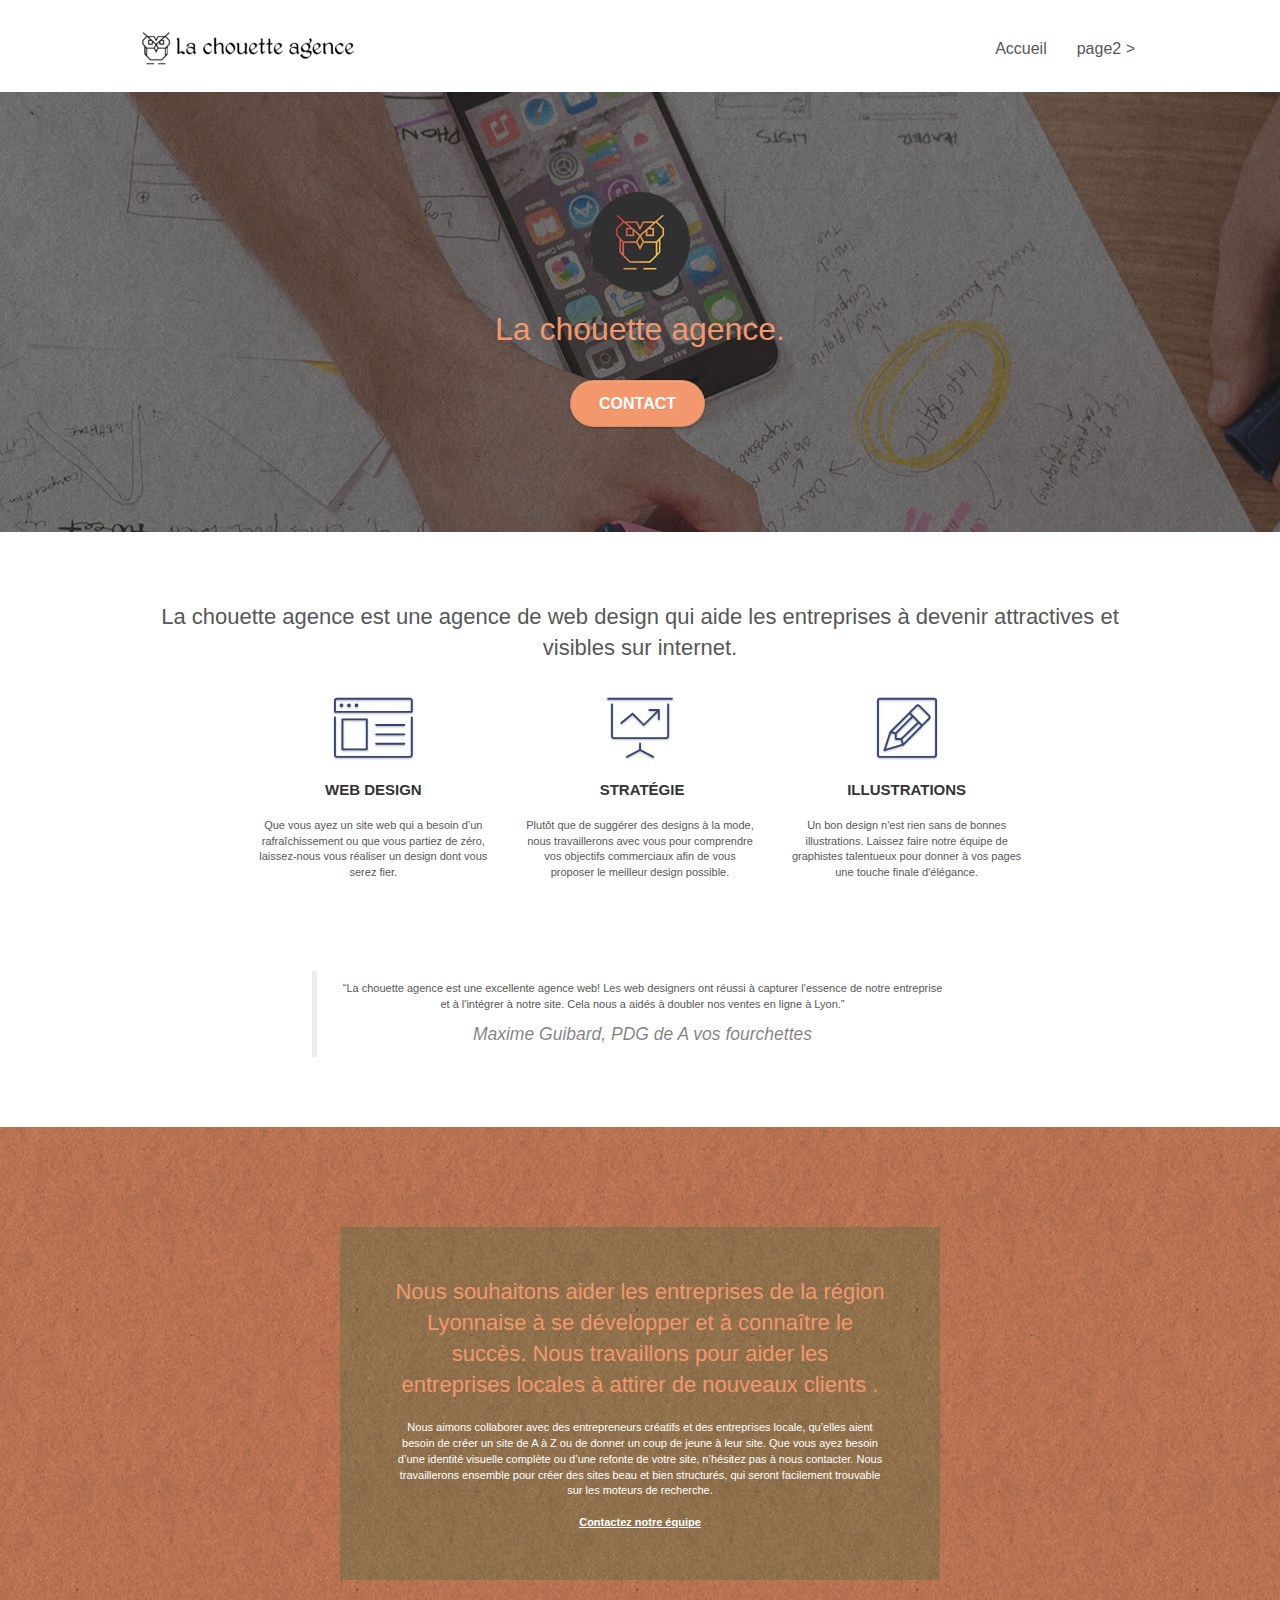
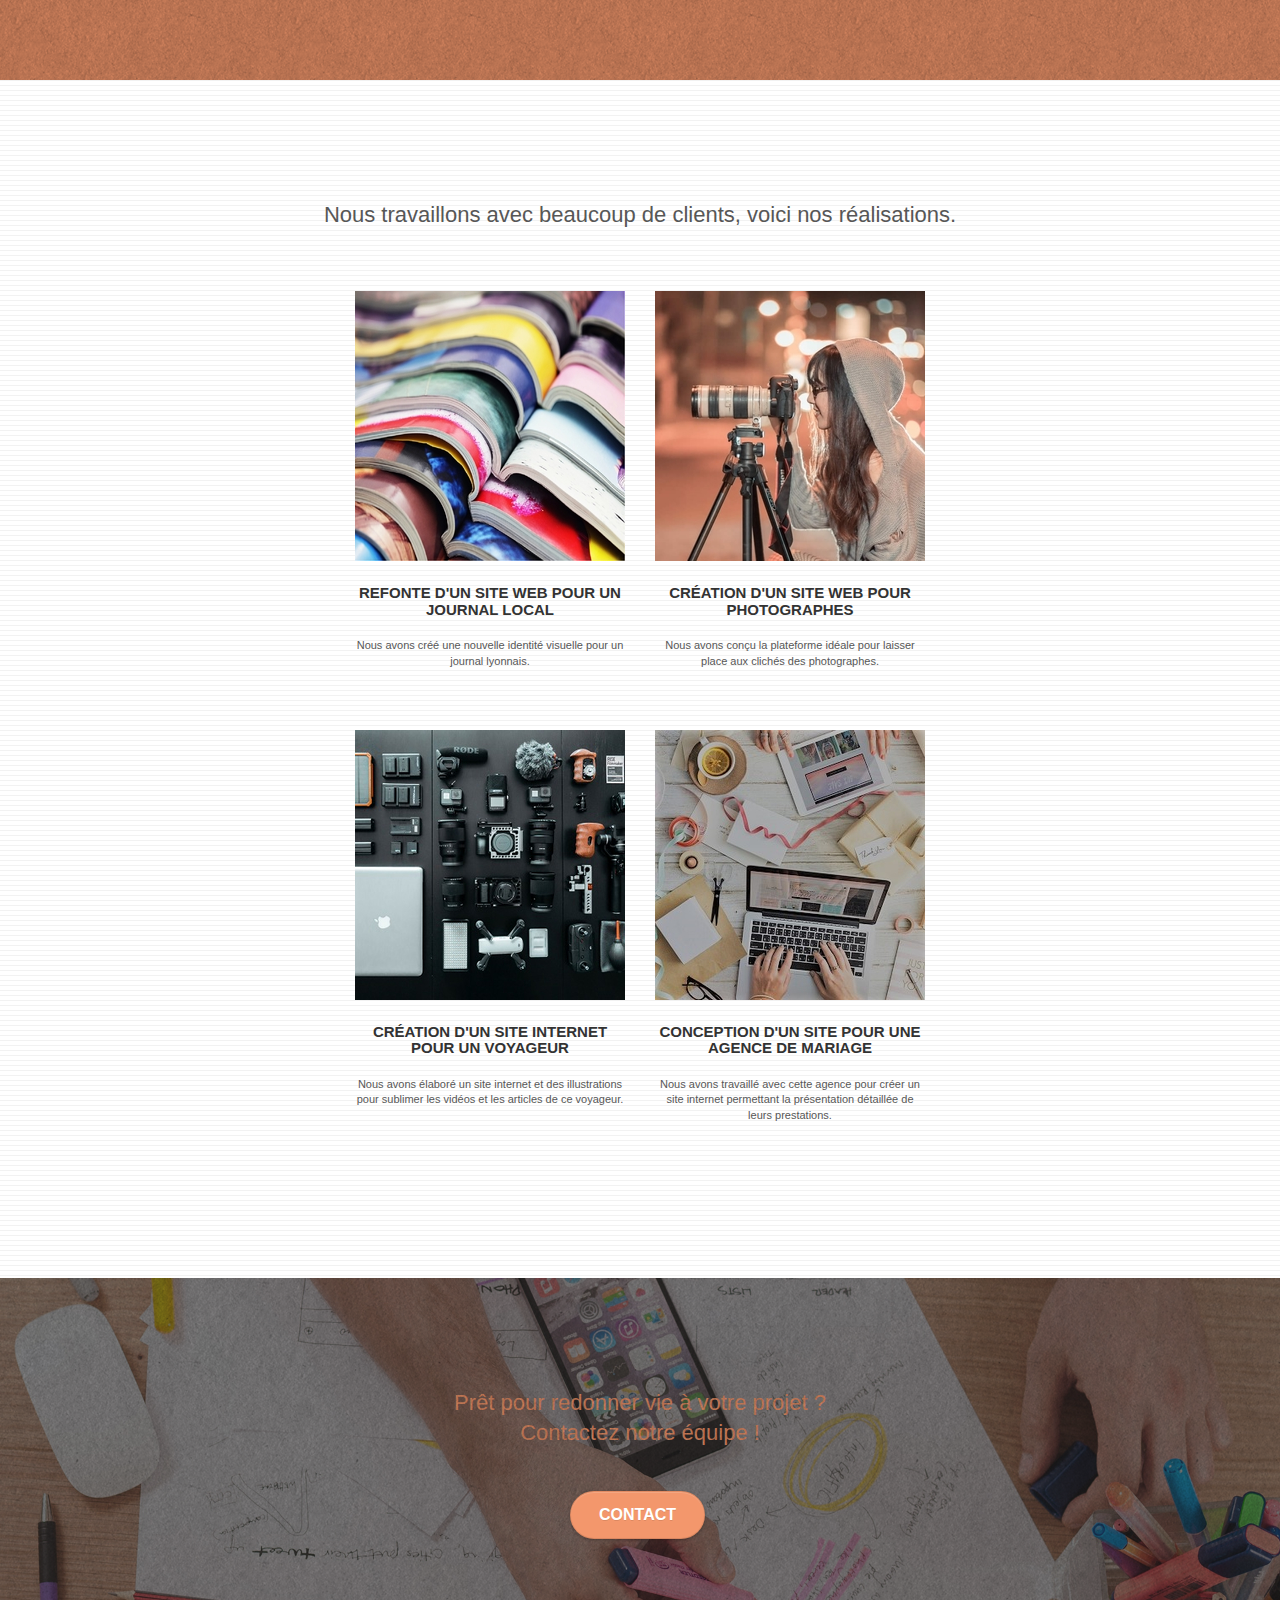
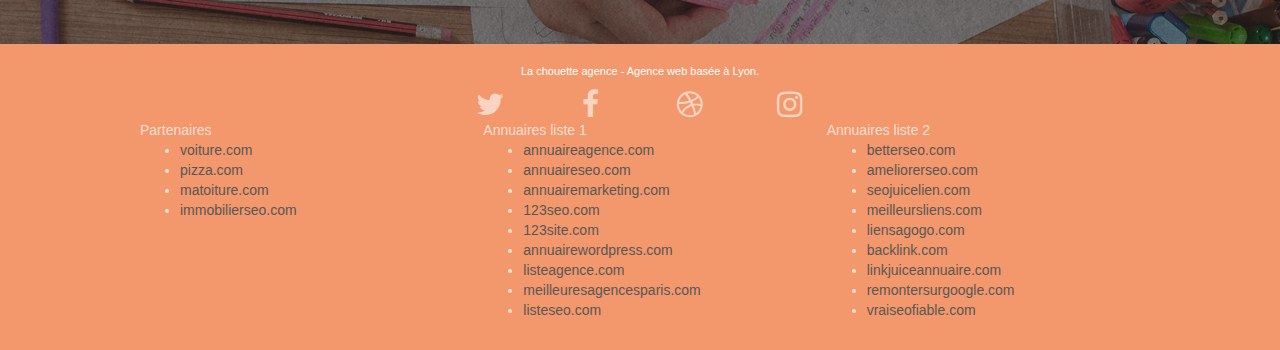
==== commit e4de95a9: "meta descriptions, robots, css/js min, images compressed, heading/quote" ====
--- a/index.html
+++ b/index.html
@@ -1,25 +1,25 @@
 <!doctype html>
-<html lang="Default">
+<html lang="fr">
 <head>
     <meta charset="utf-8">
-    <meta name="keywords" content="seo, google, site web, site internet, agence design paris, agence design, agence design,agence design,agence design,agence design,agence design,agence design,agence design,agence design">
-    <meta name="description" content="">
+    <meta name="description" content="Vous souhaitez créer votre site web ou tout simplement faire la refonte de votre site vitrine ou marchand ? Faites confiance aux webdesigners de la Chouette Agence.">
     <meta name="viewport" content="width=device-width, initial-scale=1.0, viewport-fit=cover">
     <link rel="shortcut icon" type="image/png" href="favicon.jpg">
-    
-	<link rel="stylesheet" type="text/css" href="./css/bootstrap.css">
+    <meta name="robots" content="INDEX, FOLLOW">
+
+	<link rel="stylesheet" type="text/css" href="./css/bootstrap.min.css">
 	<link rel="stylesheet" type="text/css" href="style.css">
-	<link rel="stylesheet" type="text/css" href="./css/font-awesome.css">
-	<link rel="stylesheet" type="text/css" href="./css/et-line.css">
+	<link rel="stylesheet" type="text/css" href="./css/font-awesome.min.css">
+	<link rel="stylesheet" type="text/css" href="./css/et-line.min.css">
 	
     
-	<script src="./js/jquery-2.1.0.js"></script>
-	<script src="./js/bootstrap.js"></script>
-	<script src="./js/blocs.js"></script>
-	<script src="./js/jquery.touchSwipe.js" defer></script>
-	<script src="./js/gmaps.js"></script>
-
-    <title>.</title>
+	<script defer src="./js/jquery-2.1.0.min.js"></script>
+	<script defer src="./js/bootstrap.min.js"></script>
+	<script defer src="./js/blocs.min.js"></script>
+	<script defer src="./js/jquery.touchSwipe.min.js"></script>
+	<script defer src="./js/gmaps.min.js"></script>
+
+    <title>La Chouette Agence: Entreprise de Web Design à Lyon</title>
 
     
 <!-- Analytics -->
@@ -37,9 +37,7 @@
 
 		<nav class="navbar row">
 			<div class="navbar-header">
-				<div class="keywords" style="color:#cccccc;font-size:1px;">Agence web à paris, stratégie web, web design, illustrations, design de site web, site web, web, internet, site internet, site</div>
 				<a class="navbar-brand" href="index.html"><img src="img/la-chouette-agence.png" alt="paris web design logo agence web meilleure agence" height="40" /></a>
-				<div class="keywords" style="color:#cccccc;font-size:1px;">Agence web à paris, stratégie web, web design, illustrations, design de site web, site web, web, internet, site internet, site</div>
 				<button id="nav-toggle" type="button" class="ui-navbar-toggle navbar-toggle" data-toggle="collapse" data-target=".navbar-1">
 					<span class="sr-only">Toggle navigation</span><span class="icon-bar"></span><span class="icon-bar"></span><span class="icon-bar"></span>
 				</button>
@@ -84,7 +82,7 @@
 	<div class="container bloc-md">
 		<div class="row">
 			<div class="col-sm-12 text-center">
-				<img alt="agence web, agence web paris, web design paris, stratégie web" src="img/title.png" />
+    			<h2>La chouette agence est une agence de web design qui aide les entreprises à devenir attractives et visibles sur internet.</h2>
 			</div>
 		</div>
 		<div class="row voffset-lg med-width-whitespace">
@@ -124,7 +122,10 @@
 		</div>
 		<div class="row voffset-lg voffset">
 			<div class="col-xs-12 col-md-8 col-md-offset-2 text-center">
-				<img alt="agence web, agence web paris, web design paris, stratégie web" src="img/citation.png" />
+				<blockquote>
+    				<p>La chouette agence est une excellente agence web! Les web designers ont réussi à capturer l'essence de notre entreprise et à l'intégrer à notre site. Cela nous a aidés à doubler nos ventes en ligne à Lyon.</p>
+    				<cite>Maxime Guibard, PDG de A vos fourchettes</cite>
+				</blockquote>
 
 			</div>
 		</div>
@@ -154,7 +155,7 @@
 	<div class="container bloc-lg">
 		<div class="row">
 			<div class="col-sm-12 text-center">
-				<img alt="agence web, agence web paris, web design paris, stratégie web" src="img/title2.png" />
+				<h2>Nous travaillons avec beaucoup de clients, voici nos réalisations.</h2>
 			</div>
 		</div>
 		<div class="row tight-width-whitespace portfolio-row">
@@ -179,7 +180,7 @@
 		</div>
 		<div class="row tight-width-whitespace portfolio-row">
 			<div class="col-sm-6">
-				<a href="#" data-lightbox="img/3.bmp" data-gallery-id="gallery-1" data-caption="Création d'un site internet pour un voyageur" data-frame="snapshot-lb"><img src="img/3.bmp" class="img-responsive portfolio-thumb" alt="paris web design logo agence web meilleure agence, Création d'un site web pour voyageur"/></a>
+				<a href="#" data-lightbox="img/3.jpg" data-gallery-id="gallery-1" data-caption="Création d'un site internet pour un voyageur" data-frame="snapshot-lb"><img src="img/3.jpg" class="img-responsive portfolio-thumb" alt="paris web design logo agence web meilleure agence, Création d'un site web pour voyageur"/></a>
 				<h3 class="mg-md text-center">
 					Création d'un site internet pour un voyageur
 				</h3>
@@ -188,7 +189,7 @@
 				</p>
 			</div>
 			<div class="col-sm-6">
-				<a href="#" data-lightbox="img/4.bmp" data-gallery-id="gallery-1" data-caption="Conception d'un site pour une agence de mariage" data-frame="snapshot-lb"><img src="img/4.bmp" class="img-responsive portfolio-thumb" alt="paris web design logo agence web meilleure agence, Création d'un site web pour agence de mariage" /></a>
+				<a href="#" data-lightbox="img/4.jpg" data-gallery-id="gallery-1" data-caption="Conception d'un site pour une agence de mariage" data-frame="snapshot-lb"><img src="img/4.jpg" class="img-responsive portfolio-thumb" alt="paris web design logo agence web meilleure agence, Création d'un site web pour agence de mariage" /></a>
 				<h3 class="mg-md text-center">
 					Conception d'un site pour une agence de mariage
 				</h3>
@@ -245,7 +246,6 @@
 							<a class="social" href="index.html"><span class="fa fa-instagram icon-md"></span></a>
 						</div>
 					</div>
-					<div class="keywords" style="color:#F3976C;">Agence web à paris, stratégie web, web design, illustrations, design de site web, site web, web, internet, site internet, site</div>
 				</div>
 				<div class="row">
 					<div class="col-sm-4">
--- a/style.css
+++ b/style.css
@@ -17,7 +17,13 @@
     text-decoration: none;
     cursor: pointer;
 }
-
+blockquote p::before {
+    content: '\201C';
+}
+
+blockquote p::after {
+    content: '\201D';
+}
 #page-loading-blocs-notifaction {
     position: fixed;
     top: 0;
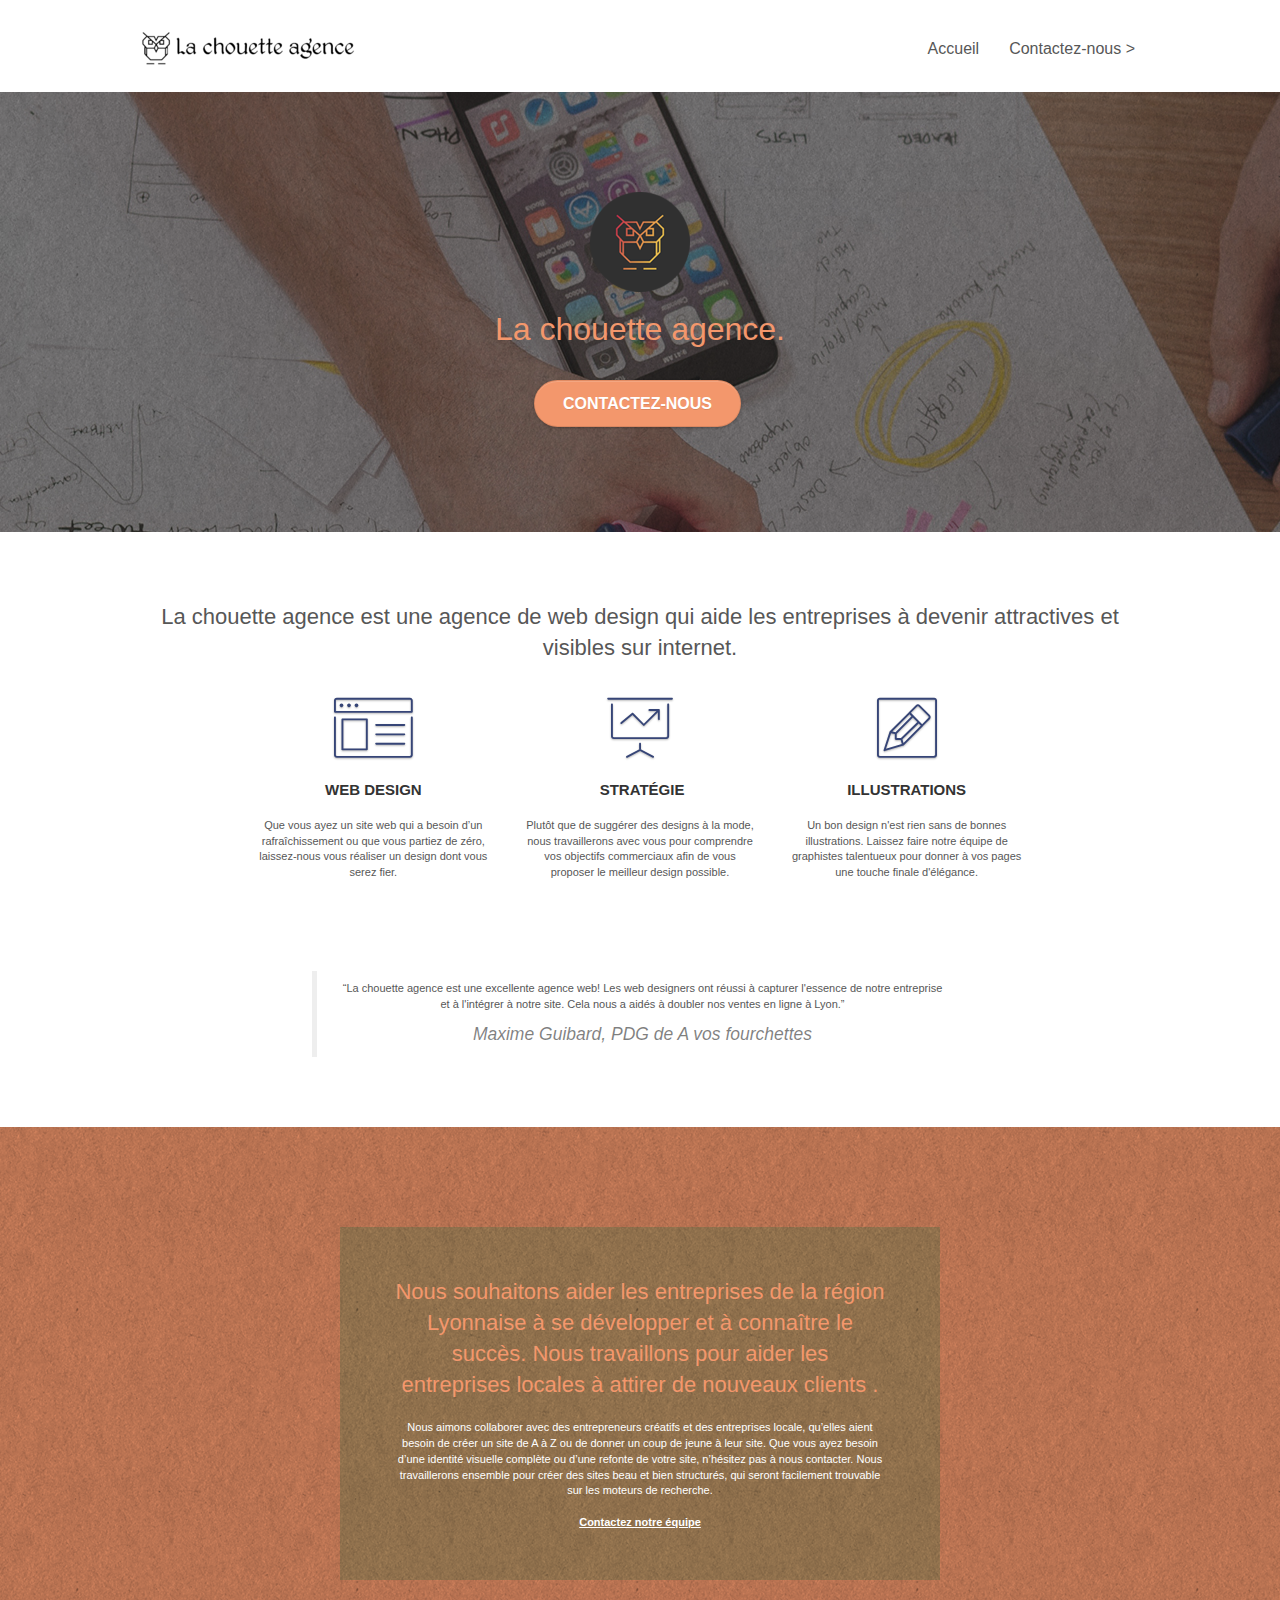
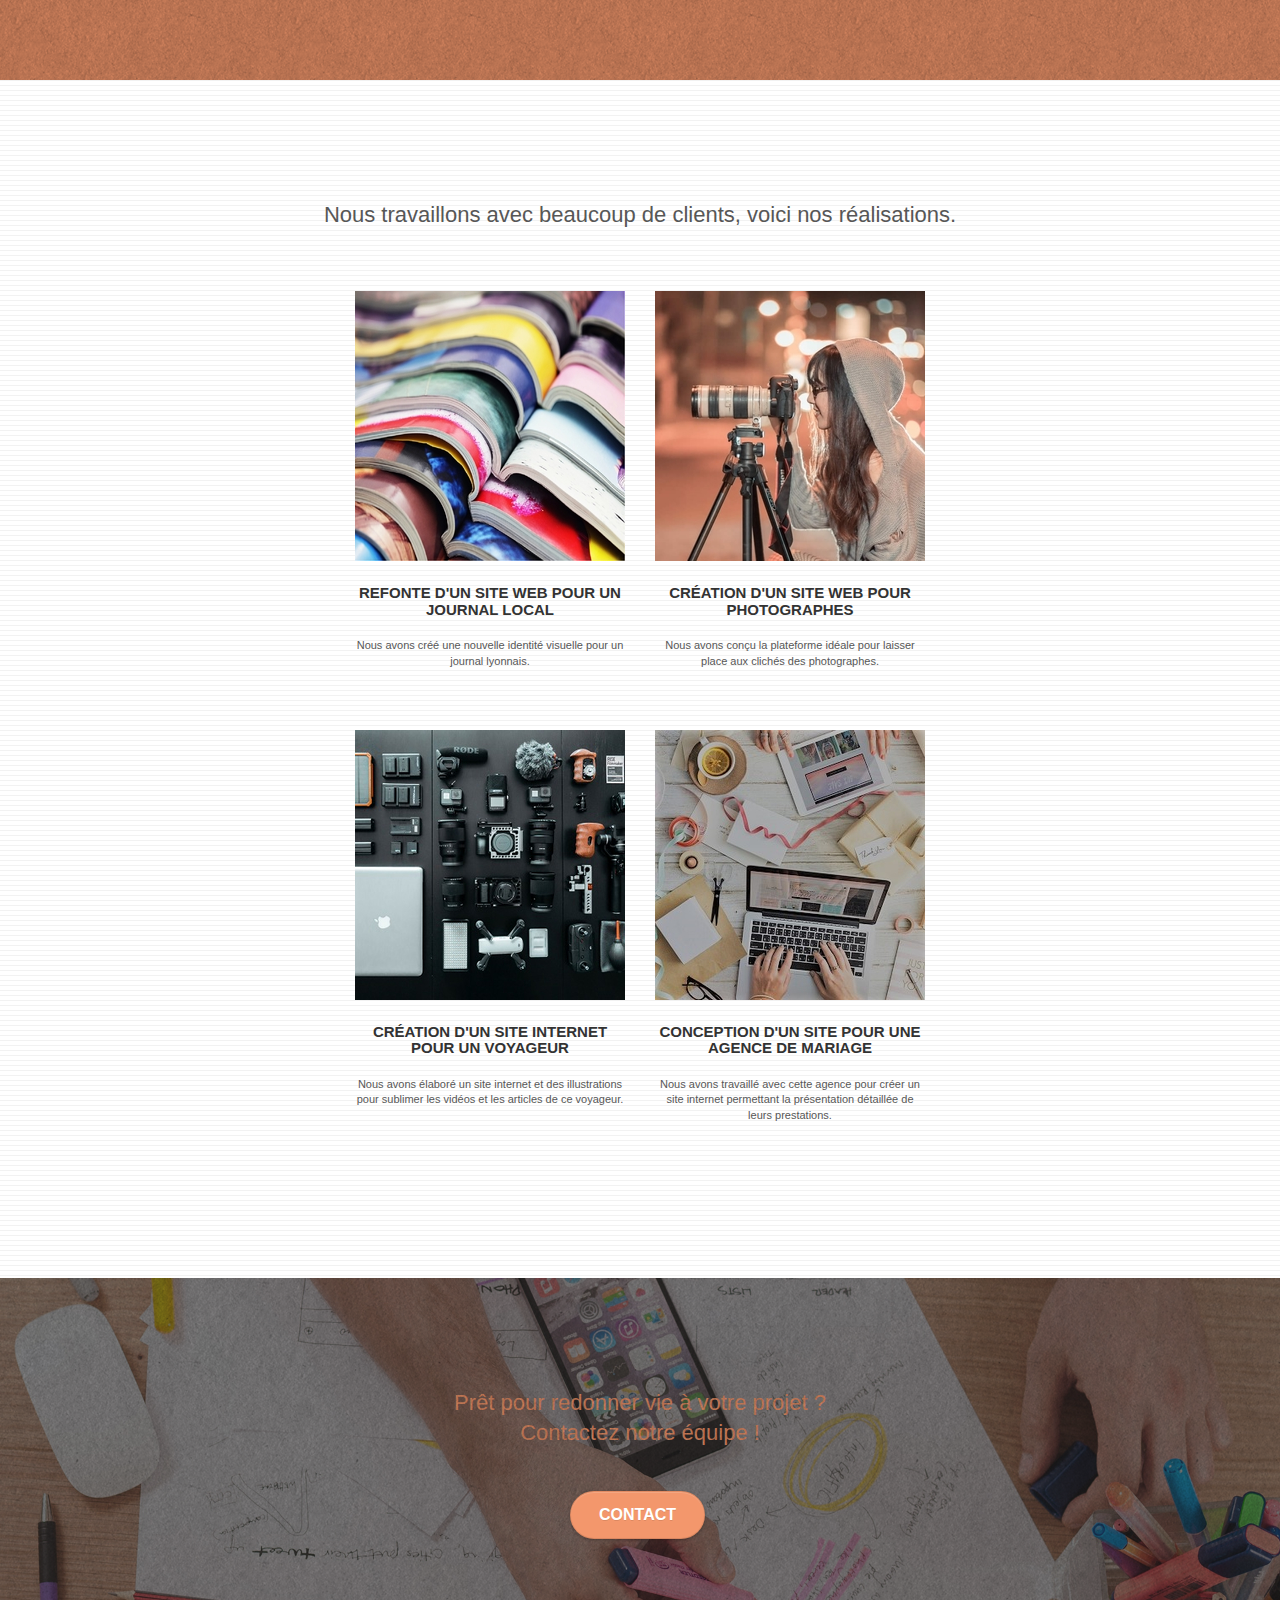
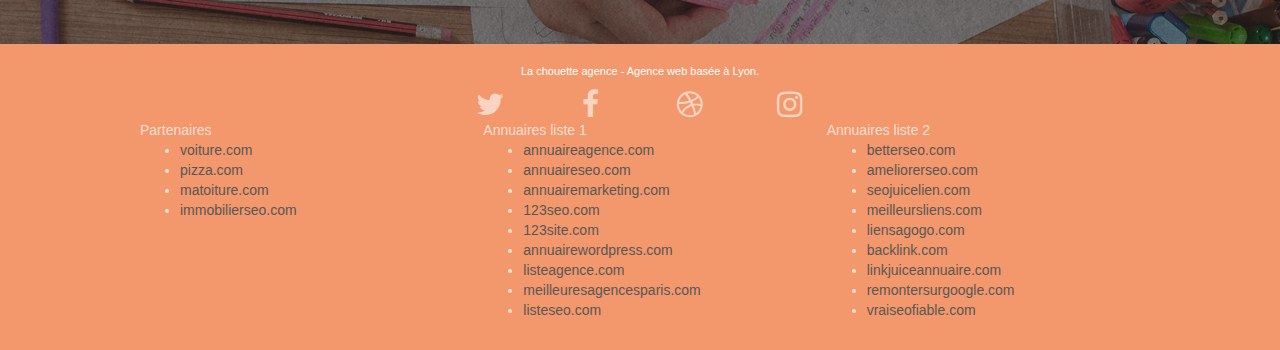
==== commit 55c13c35: "page2" ====
--- a/index.html
+++ b/index.html
@@ -3,9 +3,9 @@
 <head>
     <meta charset="utf-8">
     <meta name="description" content="Vous souhaitez créer votre site web ou tout simplement faire la refonte de votre site vitrine ou marchand ? Faites confiance aux webdesigners de la Chouette Agence.">
+    <meta name="robots" content="INDEX, FOLLOW">
     <meta name="viewport" content="width=device-width, initial-scale=1.0, viewport-fit=cover">
-    <link rel="shortcut icon" type="image/png" href="favicon.jpg">
-    <meta name="robots" content="INDEX, FOLLOW">
+    <link rel="shortcut icon" type="image/png" href="favicon.png">
 
 	<link rel="stylesheet" type="text/css" href="./css/bootstrap.min.css">
 	<link rel="stylesheet" type="text/css" href="style.css">
@@ -50,7 +50,7 @@
 					<li>
 					</li>
 					<li>
-						<a href="page2.html">page2 &gt;</a>
+						<a href="contact.html">Contactez-nous &gt;</a>
 					</li>
 				</ul>
 			</div>
@@ -69,7 +69,7 @@
 					La chouette agence.
 				</h1>
 				<div class="text-center">
-					<a href="page2.html" class="btn btn-lg btn-clean btn-rd cta-hero btn-atomic-tangerine" id="cta-hero">Contact</a>
+					<a href="contact.html" class="btn btn-lg btn-clean btn-rd cta-hero btn-atomic-tangerine" id="cta-hero">Contactez-nous</a>
 				</div>
 			</div>
 		</div>
@@ -142,7 +142,7 @@
 					Nous souhaitons aider les entreprises de la région Lyonnaise à se développer et à connaître le succès. Nous travaillons pour aider les entreprises locales à attirer de nouveaux clients .<br>
 				</h2>
 				<p class="text-center white">
-					Nous aimons collaborer avec des entrepreneurs créatifs et des entreprises locale, qu’elles aient besoin de créer un site de A à Z ou de donner un coup de jeune à leur site. Que vous ayez besoin d’une identité visuelle complète ou d’une refonte de votre site, n’hésitez pas à nous contacter. Nous travaillerons ensemble pour créer des sites beau et bien structurés, qui seront facilement trouvable sur les moteurs de recherche. <br><br><a class="ltc-white bold-link" href="page2.html">Contactez notre équipe</a><br>
+					Nous aimons collaborer avec des entrepreneurs créatifs et des entreprises locale, qu’elles aient besoin de créer un site de A à Z ou de donner un coup de jeune à leur site. Que vous ayez besoin d’une identité visuelle complète ou d’une refonte de votre site, n’hésitez pas à nous contacter. Nous travaillerons ensemble pour créer des sites beau et bien structurés, qui seront facilement trouvable sur les moteurs de recherche. <br><br><a class="ltc-white bold-link" href="contact.html">Contactez notre équipe</a><br>
 				</p>
 			</div>
 		</div>
@@ -210,7 +210,7 @@
 				Prêt pour redonner vie à votre projet ?<br>Contactez notre équipe !
 			</h2>
 			<div class="col-sm-12 text-center">
-				<a href="page2.html" class="btn btn-atomic-tangerine btn-clean btn-rd btn-lg cta-hero">Contact</a>
+				<a href="contact.html" class="btn btn-atomic-tangerine btn-clean btn-rd btn-lg cta-hero">Contact</a>
 			</div>
 		</div>
 	</div>
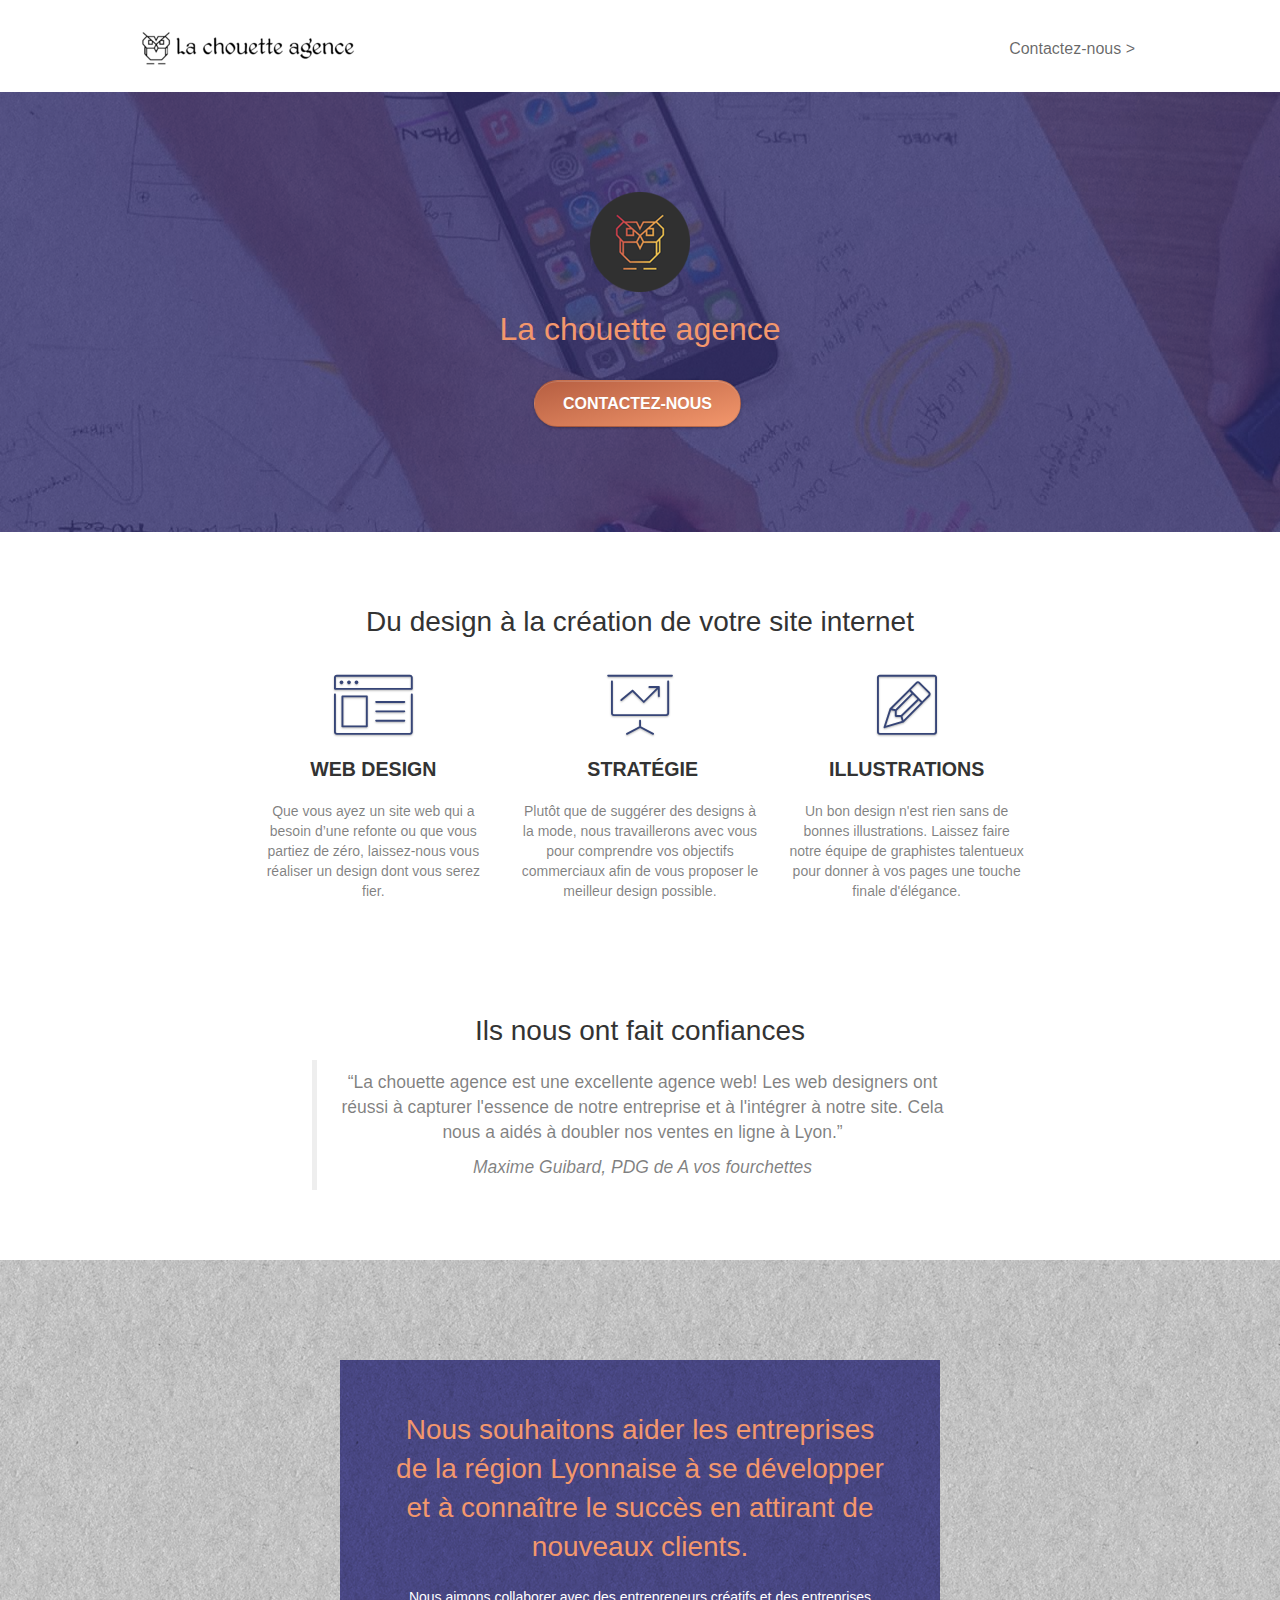
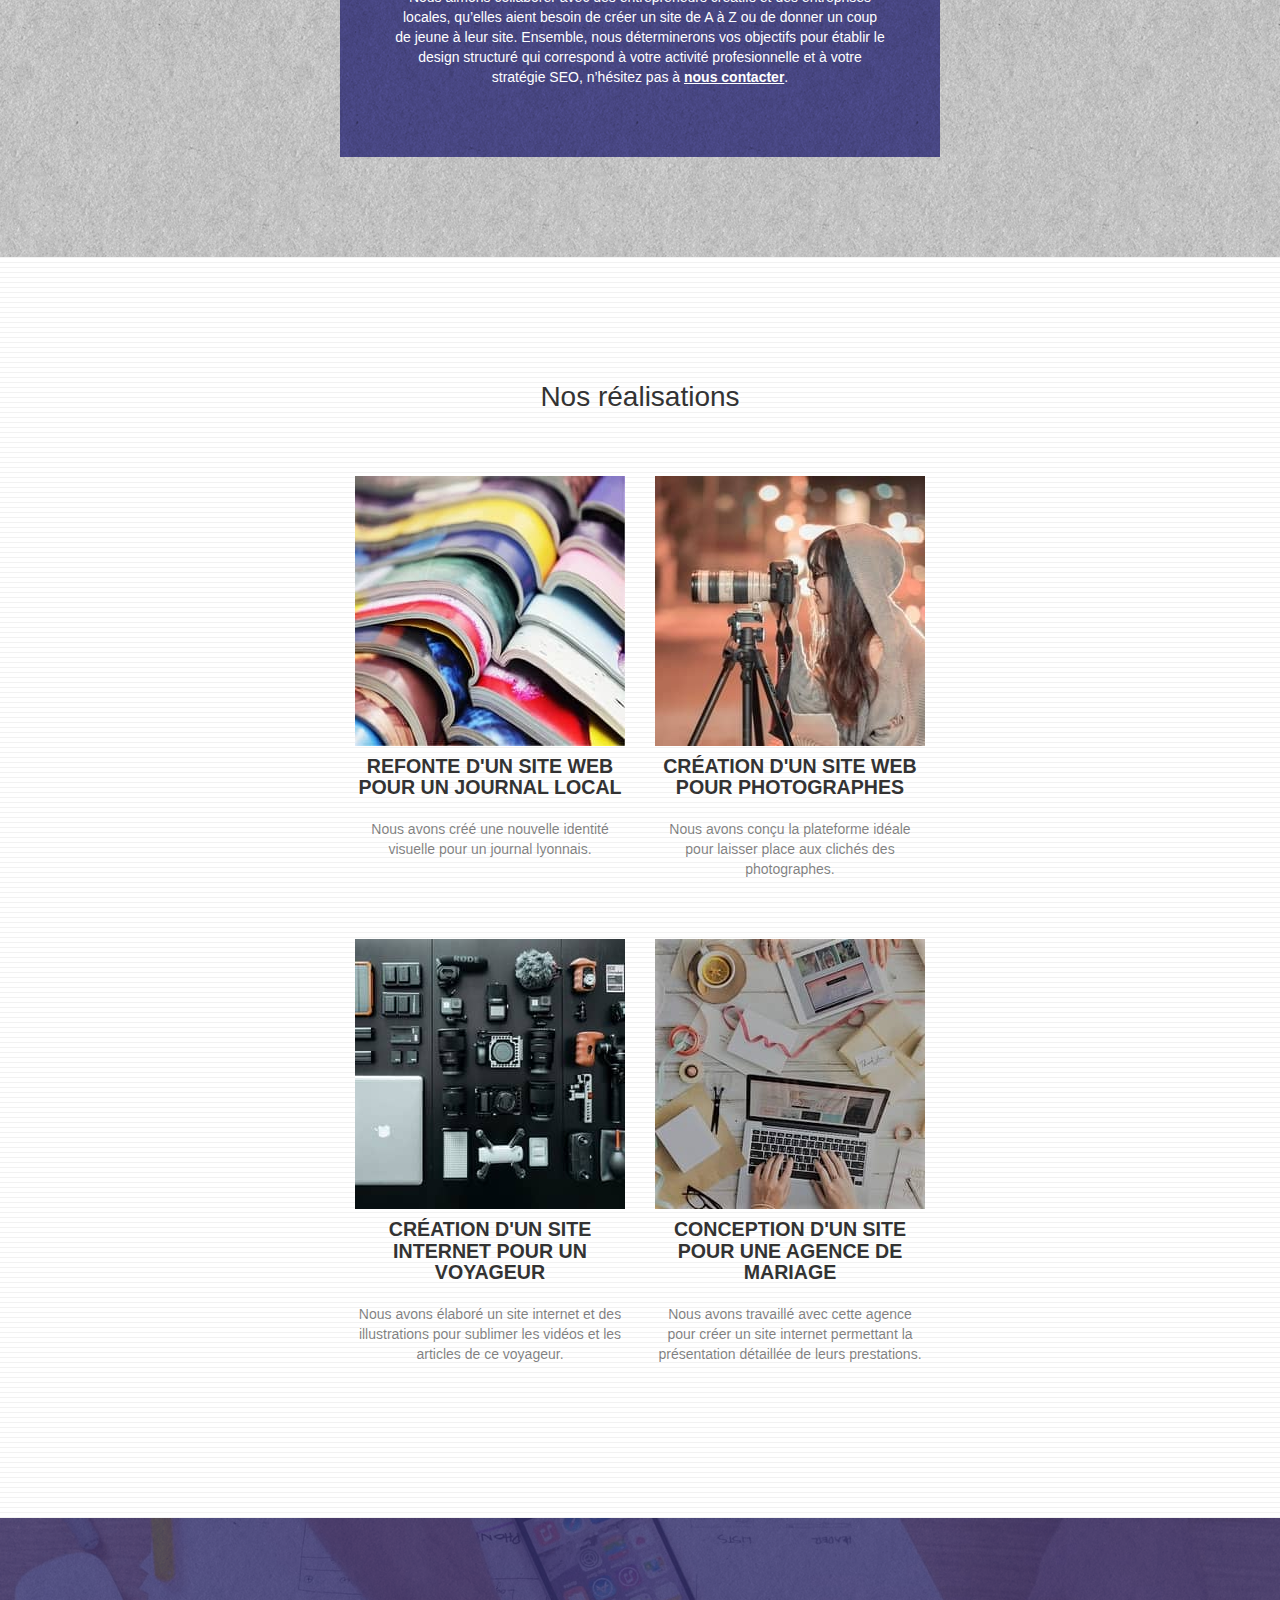
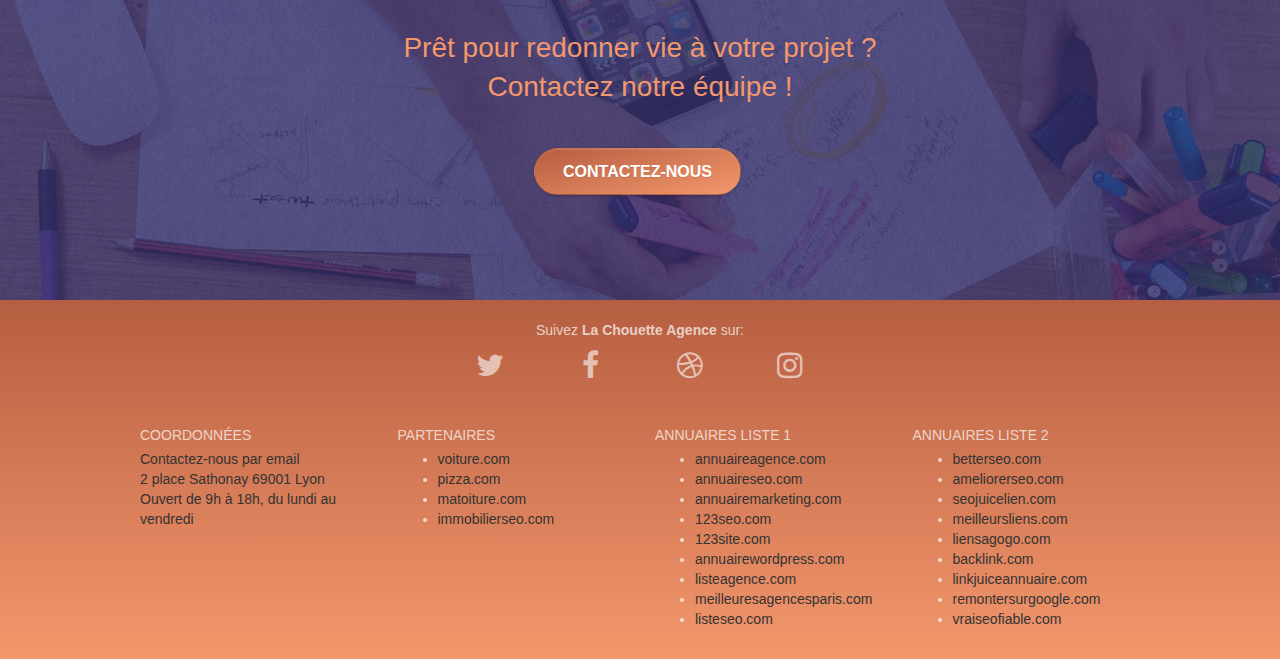
==== commit 14f0793a: "compressor/gmaps" ====
--- a/index.html
+++ b/index.html
@@ -8,7 +8,7 @@
     <link rel="shortcut icon" type="image/png" href="favicon.png">
 
 	<link rel="stylesheet" type="text/css" href="./css/bootstrap.min.css">
-	<link rel="stylesheet" type="text/css" href="style.css">
+	<link rel="stylesheet" type="text/css" href="style.min.css">
 	<link rel="stylesheet" type="text/css" href="./css/font-awesome.min.css">
 	<link rel="stylesheet" type="text/css" href="./css/et-line.min.css">
 	
@@ -17,7 +17,7 @@
 	<script defer src="./js/bootstrap.min.js"></script>
 	<script defer src="./js/blocs.min.js"></script>
 	<script defer src="./js/jquery.touchSwipe.min.js"></script>
-	<script defer src="./js/gmaps.min.js"></script>
+
 
     <title>La Chouette Agence: Entreprise de Web Design à Lyon</title>
 
@@ -37,18 +37,13 @@
 
 		<nav class="navbar row">
 			<div class="navbar-header">
-				<a class="navbar-brand" href="index.html"><img src="img/la-chouette-agence.png" alt="paris web design logo agence web meilleure agence" height="40" /></a>
+				<a class="navbar-brand" href="index.html"><img src="img/la-chouette-agence.png" alt="Logo de la Chouette agence: accueil" height="40" /></a>
 				<button id="nav-toggle" type="button" class="ui-navbar-toggle navbar-toggle" data-toggle="collapse" data-target=".navbar-1">
 					<span class="sr-only">Toggle navigation</span><span class="icon-bar"></span><span class="icon-bar"></span><span class="icon-bar"></span>
 				</button>
 			</div>
 			<div class="collapse navbar-collapse navbar-1 special-dropdown-nav">
 				<ul class="site-navigation nav navbar-nav">
-					<li>
-						<a href="index.html">Accueil</a>
-					</li>
-					<li>
-					</li>
 					<li>
 						<a href="contact.html">Contactez-nous &gt;</a>
 					</li>
@@ -60,16 +55,18 @@
 <!-- bloc-0 END -->
 
 <!-- bloc-1-presentation -->
-<div class="bloc bgc-dark-slate-blue bg-banniere d-bloc bg-t-edge bloc-bg-texture texture-paper b-parallax" id="bloc-1-hero">
-	<div class="container bloc-lg">
-		<div class="row tight-width-whitespace">
-			<div class="col-sm-12">
-				<img src="img/logo.png" class="center-block image-resize-mode" width="100" alt="La chouette agence, agence web paris, création logo paris" />
-				<h1 class="text-center hero-bloc-text tc-white ">
-					La chouette agence.
-				</h1>
-				<div class="text-center">
-					<a href="contact.html" class="btn btn-lg btn-clean btn-rd cta-hero btn-atomic-tangerine" id="cta-hero">Contactez-nous</a>
+<div class="bloc bg-banniere d-bloc bg-t-edge bloc-bg-texture texture-paper b-parallax" id="bloc-1-hero">
+	<div class="bloc bgc-dark-slate-blue">
+		<div class="container bloc-lg">
+			<div class="row tight-width-whitespace">
+				<div class="col-sm-12">
+					<img src="img/logo.png" class="center-block image-resize-mode" width="100" alt="Logo de la chouette agence" />
+					<h1 class="text-center hero-bloc-text tc-white ">
+						La chouette agence
+					</h1>
+					<div class="text-center">
+						<a href="contact.html" class="btn btn-lg btn-clean btn-rd cta-hero btn-atomic-tangerine" id="cta-hero">Contactez-nous</a>
+					</div>
 				</div>
 			</div>
 		</div>
@@ -82,7 +79,7 @@
 	<div class="container bloc-md">
 		<div class="row">
 			<div class="col-sm-12 text-center">
-    			<h2>La chouette agence est une agence de web design qui aide les entreprises à devenir attractives et visibles sur internet.</h2>
+    			<h2>Du design à la création de votre site internet</h2>
 			</div>
 		</div>
 		<div class="row voffset-lg med-width-whitespace">
@@ -94,7 +91,7 @@
 					Web design
 				</h3>
 				<p class="text-center ">
-					Que vous ayez un site web qui a besoin d&rsquo;un rafraîchissement ou que vous partiez de zéro, laissez-nous vous réaliser un design dont vous serez fier.
+					Que vous ayez un site web qui a besoin d&rsquo;une refonte ou que vous partiez de zéro, laissez-nous vous réaliser un design dont vous serez fier.
 				</p>
 			</div>
 			<div class="col-sm-4">
@@ -122,6 +119,7 @@
 		</div>
 		<div class="row voffset-lg voffset">
 			<div class="col-xs-12 col-md-8 col-md-offset-2 text-center">
+				<h2>Ils nous ont fait confiances</h2>
 				<blockquote>
     				<p>La chouette agence est une excellente agence web! Les web designers ont réussi à capturer l'essence de notre entreprise et à l'intégrer à notre site. Cela nous a aidés à doubler nos ventes en ligne à Lyon.</p>
     				<cite>Maxime Guibard, PDG de A vos fourchettes</cite>
@@ -139,10 +137,10 @@
 		<div class="row tight-width-whitespace black-background">
 			<div class="col-sm-12">
 				<h2 class="mg-md text-center tc-white">
-					Nous souhaitons aider les entreprises de la région Lyonnaise à se développer et à connaître le succès. Nous travaillons pour aider les entreprises locales à attirer de nouveaux clients .<br>
+					Nous souhaitons aider les entreprises de la région Lyonnaise à se développer et à connaître le succès en attirant de nouveaux clients.
 				</h2>
 				<p class="text-center white">
-					Nous aimons collaborer avec des entrepreneurs créatifs et des entreprises locale, qu’elles aient besoin de créer un site de A à Z ou de donner un coup de jeune à leur site. Que vous ayez besoin d’une identité visuelle complète ou d’une refonte de votre site, n’hésitez pas à nous contacter. Nous travaillerons ensemble pour créer des sites beau et bien structurés, qui seront facilement trouvable sur les moteurs de recherche. <br><br><a class="ltc-white bold-link" href="contact.html">Contactez notre équipe</a><br>
+					Nous aimons collaborer avec des entrepreneurs créatifs et des entreprises locales, qu’elles aient besoin de créer un site de A à Z ou de donner un coup de jeune à leur site. Ensemble, nous déterminerons vos objectifs pour établir le design structuré qui correspond à votre activité profesionnelle et à votre stratégie SEO, n’hésitez pas à <a class="ltc-white bold-link" href="contact.html">nous contacter</a>. <br><br>
 				</p>
 			</div>
 		</div>
@@ -155,12 +153,12 @@
 	<div class="container bloc-lg">
 		<div class="row">
 			<div class="col-sm-12 text-center">
-				<h2>Nous travaillons avec beaucoup de clients, voici nos réalisations.</h2>
+				<h2>Nos réalisations</h2>
 			</div>
 		</div>
 		<div class="row tight-width-whitespace portfolio-row">
 			<div class="col-sm-6">
-				<a href="#" data-lightbox="img/1.jpg" data-gallery-id="gallery-1" data-caption="Refonte d'un site web pour un journal local" data-frame="snapshot-lb"><img src="img/1.jpg" alt="paris web design logo agence web meilleure agence et refonte site web journal" class="img-responsive portfolio-thumb" /></a>
+				<a href="#" data-lightbox="img/1.jpg" data-gallery-id="gallery-1" data-caption="Refonte d'un site web pour un journal local" data-frame="snapshot-lb"><img src="img/1.jpg" alt="site web journal lyonnais" class="img-responsive portfolio-thumb" /></a>
 				<h3 class="mg-md text-center">
 					Refonte d'un site web pour un journal local
 				</h3>
@@ -169,7 +167,7 @@
 				</p>
 			</div>
 			<div class="col-sm-6">
-				<a href="#" data-lightbox="img/2.jpg" data-gallery-id="gallery-1" data-caption="Création d'un site web pour photographes" data-frame="snapshot-lb"><img src="img/2.jpg" class="img-responsive portfolio-thumb" alt="paris web design logo agence web meilleure agence, Création d'un site web pour photographes" /></a>
+				<a href="#" data-lightbox="img/2.jpg" data-gallery-id="gallery-1" data-caption="Création d'un site web pour photographes" data-frame="snapshot-lb"><img src="img/2.jpg" class="img-responsive portfolio-thumb" alt="Création d'un site web pour photographes" /></a>
 				<h3 class="mg-md text-center">
 					Création d'un site web pour photographes
 				</h3>
@@ -180,7 +178,7 @@
 		</div>
 		<div class="row tight-width-whitespace portfolio-row">
 			<div class="col-sm-6">
-				<a href="#" data-lightbox="img/3.jpg" data-gallery-id="gallery-1" data-caption="Création d'un site internet pour un voyageur" data-frame="snapshot-lb"><img src="img/3.jpg" class="img-responsive portfolio-thumb" alt="paris web design logo agence web meilleure agence, Création d'un site web pour voyageur"/></a>
+				<a href="#" data-lightbox="img/3.jpg" data-gallery-id="gallery-1" data-caption="Création d'un site internet pour un voyageur" data-frame="snapshot-lb"><img src="img/3.jpg" class="img-responsive portfolio-thumb" alt="Création d'un site web pour un voyageur"/></a>
 				<h3 class="mg-md text-center">
 					Création d'un site internet pour un voyageur
 				</h3>
@@ -189,7 +187,7 @@
 				</p>
 			</div>
 			<div class="col-sm-6">
-				<a href="#" data-lightbox="img/4.jpg" data-gallery-id="gallery-1" data-caption="Conception d'un site pour une agence de mariage" data-frame="snapshot-lb"><img src="img/4.jpg" class="img-responsive portfolio-thumb" alt="paris web design logo agence web meilleure agence, Création d'un site web pour agence de mariage" /></a>
+				<a href="#" data-lightbox="img/4.jpg" data-gallery-id="gallery-1" data-caption="Conception d'un site pour une agence de mariage" data-frame="snapshot-lb"><img src="img/4.jpg" class="img-responsive portfolio-thumb" alt="Création d'un site web pour agence de mariage située à Lyon" /></a>
 				<h3 class="mg-md text-center">
 					Conception d'un site pour une agence de mariage
 				</h3>
@@ -201,16 +199,20 @@
 	</div>
 </div>
 <!-- bloc-4-portfolio END -->
-
+<!-- ScrollToTop Button -->
+<a class="bloc-button btn btn-d scrollToTop" onclick="scrollToTarget('1')"><span class="fa fa-chevron-up"></span></a>
+<!-- ScrollToTop Button END-->
 <!-- bloc-5-cta -->
 <div class="bloc bgc-dark-slate-blue bg-banniere d-bloc bloc-bg-texture texture-paper" id="bloc-5-cta">
-	<div class="container bloc-lg">
-		<div class="row">
-			<h2 class="mg-md text-center tc-white">
-				Prêt pour redonner vie à votre projet ?<br>Contactez notre équipe !
-			</h2>
-			<div class="col-sm-12 text-center">
-				<a href="contact.html" class="btn btn-atomic-tangerine btn-clean btn-rd btn-lg cta-hero">Contact</a>
+	<div class="bloc bgc-dark-slate-blue">
+		<div class="container bloc-lg">
+			<div class="row tight-width-whitespace">
+				<h2 class="mg-md text-center tc-white">
+					Prêt pour redonner vie à votre projet ?<br>Contactez notre équipe !
+				</h2>
+				<div class="col-sm-12 text-center">
+					<a href="contact.html" class="btn btn-atomic-tangerine btn-clean btn-rd btn-lg cta-hero">Contactez-nous</a>
+				</div>
 			</div>
 		</div>
 	</div>
@@ -222,69 +224,75 @@
 	<div class="container bloc-sm">
 		<div class="row">
 			<div class="col-sm-12">
-				<p class="text-center white">
-					La chouette agence - Agence web basée à Lyon.<br>
-				</p>
 				<div class="row row-no-gutters social">
-					<div class="col-sm-3">
+					<p class="text-center">Suivez <strong>La Chouette Agence</strong> sur:</p>
+					<div class="col-xs-3">
 						<div class="text-center">
-							<a class="social" href="index.html"><span class="fa fa-twitter icon-md"></span></a>
-						</div>
-					</div>
-					<div class="col-sm-3">
+							<a class="social" href="index.html" aria-label="Twitter"><span class="fa fa-twitter icon-md"></span></a>
+						</div>
+					</div>
+					<div class="col-xs-3">
 						<div class="text-center">
-							<a class="social" href="index.html"><span class="fa fa-facebook icon-md"></span></a>
-						</div>
-					</div>
-					<div class="col-sm-3">
+							<a class="social" href="index.html" aria-label="Facebook"><span class="fa fa-facebook icon-md"></span></a>
+						</div>
+					</div>
+					<div class="col-xs-3">
 						<div class="text-center">
-							<a class="social" href="index.html"><span class="fa fa-dribbble icon-md"></span></a>
-						</div>
-					</div>
-					<div class="col-sm-3">
+							<a class="social" href="index.html" aria-label="Dribble"><span class="fa fa-dribbble icon-md"></span></a>
+						</div>
+					</div>
+					<div class="col-xs-3">
 						<div class="text-center">
-							<a class="social" href="index.html"><span class="fa fa-instagram icon-md"></span></a>
+							<a class="social" href="index.html" aria-label="Instagram"><span class="fa fa-instagram icon-md"></span></a>
 						</div>
 					</div>
 				</div>
 				<div class="row">
-					<div class="col-sm-4">
-						Partenaires
+					<nav class="footer-nav" aria-label="footer-nav">
+						<div class="col-sm-3">
+							<span class="uppercase">Coordonnées</span><br/>
+							<a class="footer text-center" href="mailto:contact@lachouetteagence.com">Contactez-nous par email</a>
+							<p class="footer">2 place Sathonay 69001 Lyon<br/>
+							Ouvert de 9h à 18h, du lundi au vendredi</p>
+						</div>
+						<div class="col-sm-3">
+							<span class="uppercase">Partenaires</span>
+								<ul>
+									<li><a href="voiture.com">voiture.com</a></li>
+									<li><a href="pizza.com">pizza.com</a></li>
+									<li><a href="matoiture.com">matoiture.com</a></li>
+									<li><a href="immobilierseo.com">immobilierseo.com</a></li>
+								</ul>		
+						</div>
+						<div class="col-sm-3">
+							<span class="uppercase">Annuaires liste 1</span>
 							<ul>
-								<li><a href="voiture.com">voiture.com</a></li>
-								<li><a href="pizza.com">pizza.com</a></li>
-								<li><a href="matoiture.com">matoiture.com</a></li>
-								<li><a href="immobilierseo.com">immobilierseo.com</a></li>
-							</ul>		
-					</div>
-					<div class="col-sm-4">
-						Annuaires liste 1
-						<ul>
-							<li><a href="annuaireagence.com">annuaireagence.com</a></li>
-							<li><a href="annuaireseo.com">annuaireseo.com</a></li>
-							<li><a href="annuairemarketing.com">annuairemarketing.com</a></li>
-							<li><a href="123seoture.com">123seo.com</a></li>
-							<li><a href="123site.com">123site.com</a></li>
-							<li><a href="annuairewordpress.com">annuairewordpress.com</a></li>
-							<li><a href="listeagence.com">listeagence.com</a></li>
-							<li><a href="meilleuresagencesparis.com">meilleuresagencesparis.com</a></li>
-							<li><a href="listeseo.com">listeseo.com</a></li>
-						</ul>
-					</div>
-					<div class="col-sm-4">
-						Annuaires liste 2
-						<ul>
-							<li><a href="betterseo.com">betterseo.com</a></li>
-							<li><a href="ameliorerseo.com">ameliorerseo.com</a></li>
-							<li><a href="seojuicelien.com">seojuicelien.com</a></li>
-							<li><a href="meilleursliens.com">meilleursliens.com</a></li>
-							<li><a href="liensagogo.com">liensagogo.com</a></li>
-							<li><a href="backlink.com">backlink.com</a></li>
-							<li><a href="linkjuiceannuaire.com">linkjuiceannuaire.com</a></li>
-							<li><a href="remontersurgoogle.com">remontersurgoogle.com</a></li>
-							<li><a href="vraiseofiable.com">vraiseofiable.com</a></li>
-						</ul>
-					</div>
+								<li><a href="annuaireagence.com">annuaireagence.com</a></li>
+								<li><a href="annuaireseo.com">annuaireseo.com</a></li>
+								<li><a href="annuairemarketing.com">annuairemarketing.com</a></li>
+								<li><a href="123seoture.com">123seo.com</a></li>
+								<li><a href="123site.com">123site.com</a></li>
+								<li><a href="annuairewordpress.com">annuairewordpress.com</a></li>
+								<li><a href="listeagence.com">listeagence.com</a></li>
+								<li><a href="meilleuresagencesparis.com">meilleuresagencesparis.com</a></li>
+								<li><a href="listeseo.com">listeseo.com</a></li>
+							</ul>
+						</div>
+						<div class="col-sm-3">
+							<span class="uppercase">Annuaires liste 2</span>
+							<ul>
+								<li><a href="betterseo.com">betterseo.com</a></li>
+								<li><a href="ameliorerseo.com">ameliorerseo.com</a></li>
+								<li><a href="seojuicelien.com">seojuicelien.com</a></li>
+								<li><a href="meilleursliens.com">meilleursliens.com</a></li>
+								<li><a href="liensagogo.com">liensagogo.com</a></li>
+								<li><a href="backlink.com">backlink.com</a></li>
+								<li><a href="linkjuiceannuaire.com">linkjuiceannuaire.com</a></li>
+								<li><a href="remontersurgoogle.com">remontersurgoogle.com</a></li>
+								<li><a href="vraiseofiable.com">vraiseofiable.com</a></li>
+							</ul>
+						</div>
+					</nav>
 				</div>
 			</div>
 		</div>
--- a/style.min.css
+++ b/style.min.css
@@ -0,0 +1 @@
+body{margin:0;padding:0;background:#FFF;overflow-x:hidden;-webkit-font-smoothing:antialiased;-moz-osx-font-smoothing:grayscale}a,button{transition:all .3s ease-in-out;outline:none!important}a:hover{text-decoration:none;cursor:pointer}blockquote p::before{content:'\201C'}blockquote p::after{content:'\201D'}#page-loading-blocs-notifaction{position:fixed;top:0;bottom:0;width:100%;z-index:100000;background:#FFF url(img/pageload-spinner.gif) no-repeat center center}.bloc{width:100%;clear:both;background:50% 50% no-repeat;-webkit-background-size:cover;-moz-background-size:cover;-o-background-size:cover;background-size:cover;position:relative}.bloc .container{padding-left:0;padding-right:0}.bloc-lg{padding:100px 50px}.bloc-md{padding:50px}.bloc-sm{padding:20px 50px}.bg-center,.bg-l-edge,.bg-r-edge,.bg-t-edge,.bg-b-edge,.bg-tl-edge,.bg-bl-edge,.bg-tr-edge,.bg-br-edge,.bg-repeat{-webkit-background-size:auto!important;-moz-background-size:auto!important;-o-background-size:auto!important;background-size:auto!important}.bg-repeat{background:repeat}.bg-t-edge{background:top no-repeat}.bloc-bg-texture::before{content:"";background-size:2px 2px;position:absolute;top:0;bottom:0;left:0;right:0}.texture-paper::before{background:url(img/texture-paper.png);background-size:280px 280px}.b-parallax{background-attachment:fixed}.d-bloc{color:rgba(255,255,255,.7)}.d-bloc button:hover{color:rgba(255,255,255,.9)}.d-bloc .icon-round,.d-bloc .icon-square,.d-bloc .icon-rounded,.d-bloc .icon-semi-rounded-a,.d-bloc .icon-semi-rounded-b{border-color:rgba(255,255,255,.9)}.d-bloc .divider-h span{border-color:rgba(255,255,255,.2)}.d-bloc .a-btn,.d-bloc .navbar a,.d-bloc .navbar-brand,.d-bloc a .icon-sm,.d-bloc a .icon-md,.d-bloc a .icon-lg,.d-bloc a .icon-xl,.d-bloc h1 a,.d-bloc h2 a,.d-bloc h3 a,.d-bloc h4 a,.d-bloc h5 a,.d-bloc h6 a,.d-bloc p a{color:rgba(255,255,255,.6)}.d-bloc .a-btn:hover,.d-bloc .navbar a:hover,.d-bloc .navbar-brand:hover,.d-bloc a:hover .icon-sm,.d-bloc a:hover .icon-md,.d-bloc a:hover .icon-lg,.d-bloc a:hover .icon-xl,.d-bloc h1 a:hover,.d-bloc h2 a:hover,.d-bloc h3 a:hover,.d-bloc h4 a:hover,.d-bloc h5 a:hover,.d-bloc h6 a:hover,.d-bloc p a:hover{color:rgba(255,255,255,1)}.d-bloc .navbar-toggle .icon-bar{background:rgba(255,255,255,1)}.d-bloc .btn-wire,.d-bloc .btn-wire:hover{color:rgba(255,255,255,1);border-color:rgba(255,255,255,1)}.d-bloc .panel{color:rgba(0,0,0,.5)}.d-bloc .panel button:hover{color:rgba(0,0,0,.7)}.d-bloc .panel icon{border-color:rgba(0,0,0,.7)}.d-bloc .panel .divider-h span{border-color:rgba(0,0,0,.1)}.d-bloc .panel .a-btn{color:rgba(0,0,0,.6)}.d-bloc .panel .a-btn:hover{color:rgba(0,0,0,1)}.d-bloc .panel .btn-wire,.d-bloc .panel .btn-wire:hover{color:rgba(0,0,0,.7);border-color:rgba(0,0,0,.3)}.d-bloc .panel,.l-bloc{color:rgba(0,0,0,.5)}.d-bloc .panel button:hover,.l-bloc button:hover{color:rgba(0,0,0,.7)}.l-bloc .icon-round,.l-bloc .icon-square,.l-bloc .icon-rounded,.l-bloc .icon-semi-rounded-a,.l-bloc .icon-semi-rounded-b{border-color:rgba(0,0,0,.7)}.d-bloc .panel .divider-h span,.l-bloc .divider-h span{border-color:rgba(0,0,0,.1)}.d-bloc .panel .a-btn,.l-bloc .a-btn,.l-bloc .navbar a,.l-bloc .navbar-brand,.l-bloc a .icon-sm,.l-bloc a .icon-md,.l-bloc a .icon-lg,.l-bloc a .icon-xl,.l-bloc h1 a,.l-bloc h2 a,.l-bloc h3 a,.l-bloc h4 a,.l-bloc h5 a,.l-bloc h6 a,.l-bloc p a{color:rgba(0,0,0,.6)}.d-bloc .panel .a-btn:hover,.l-bloc .a-btn:hover,.l-bloc .navbar a:hover,.l-bloc .navbar-brand:hover,.l-bloc a:hover .icon-sm,.l-bloc a:hover .icon-md,.l-bloc a:hover .icon-lg,.l-bloc a:hover .icon-xl,.l-bloc h1 a:hover,.l-bloc h2 a:hover,.l-bloc h3 a:hover,.l-bloc h4 a:hover,.l-bloc h5 a:hover,.l-bloc h6 a:hover,.l-bloc p a:hover{color:rgba(0,0,0,1)}.l-bloc .navbar-toggle .icon-bar{color:rgba(0,0,0,.6)}.d-bloc .panel .btn-wire,.d-bloc .panel .btn-wire:hover,.l-bloc .btn-wire,.l-bloc .btn-wire:hover{color:rgba(0,0,0,.7);border-color:rgba(0,0,0,.3)}.voffset{margin-top:30px}.voffset-lg{margin-top:80px}.row-no-gutters{margin-right:0;margin-left:0}.row.row-no-gutters>[class^="col-"],.row.row-no-gutters>[class*=" col-"]{padding-right:0;padding-left:0}#bloc-1-hero h1{font-size:32px}.navbar{margin-bottom:0;z-index:1}.navbar-brand{height:auto;padding:3px 15px;font-size:25px;font-weight:400;font-weight:600;line-height:44px}.navbar-brand img{max-height:200px;margin:0 5px 0 0;display:inline}.navbar-brand img[src$=svg]{min-width:100px}.nav-center .navbar-brand img{margin:0}.navbar .nav{padding-top:2px;margin-right:-16px;float:right;z-index:1}.nav>li{float:left;margin-top:4px;font-size:16px}.navbar-nav .open .dropdown-menu>li>a{text-align:inherit}.nav>li a:hover,.nav>li a:focus{background:transparent}.navbar-toggle{margin:10px 10px 0 0;border:0}.navbar-toggle:hover{background:transparent!important}.navbar-toggle .icon-bar{background-color:rgba(0,0,0,.5);width:26px}.nav-invert .navbar .nav{float:left}.nav-invert .navbar-header,.nav-invert .navbar-brand{float:right;position:relative;z-index:2}@media (min-width:768px){.site-navigation{position:absolute;top:50%;right:20px;transform:translate(0,-50%);-webkit-transform:translateY(-50%)}.nav>li .dropdown-menu a,.nav>li .dropdown-menu a:hover{color:#484848}.nav-invert .site-navigation{left:0;right:0}.nav-center{text-align:center}.nav-center .navbar-header{width:100%}.nav-center .navbar-header,.nav-center .navbar-brand,.nav-center .nav>li{float:none;display:inline-block}.nav-center .site-navigation{position:relative;width:100%;right:0;margin-right:0;margin-top:20px}.nav-center.mini-nav .navbar-toggle{float:none;margin:10px auto 0}}.nav>li>.dropdown a{background:none!important;display:block;padding:14px 15px}nav .caret{margin:0 5px}.dropdown-menu .dropdown-menu{top:-8px;left:100%}.dropdown-menu .dropmenu-flow-right{top:100%;left:0;margin-left:-1px;border-top-left-radius:0;border-top-right-radius:0}.dropdown-menu .dropdown span{border:4px solid #000;border-top-color:transparent;border-right-color:transparent;border-bottom-color:transparent;margin:6px -5px 0 0!important;float:right}.mg-md{margin-top:10px;margin-bottom:20px}.mg-lg{margin-top:10px;margin-bottom:40px}.btn{margin:0 5px 5px 0}.btn.pull-right{margin:0 0 5px 5px}.btn-d,.btn-d:hover,.btn-d:focus{color:#FFF;background:rgba(0,0,0,.3)}button{outline:none!important}.btn-rd{border-radius:40px}.btn-clean{border:1px solid rgba(0,0,0,.08);border-bottom-color:rgba(0,0,0,.1);text-shadow:0 1px 0 rgba(0,0,1,.1);box-shadow:0 1px 3px rgba(0,0,1,.25),inset 0 1px 0 0 rgba(255,255,255,.15)}.icon-md{font-size:30px!important}.icon-lg{font-size:60px!important}.sm-shadow{text-shadow:0 1px 2px rgba(0,0,0,.3)}.panel-sq,.panel-sq .panel-heading,.panel-sq .panel-footer{border-radius:0}.panel-rd{border-radius:30px}.panel-rd .panel-heading{border-radius:29px 29px 0 0}.panel-rd .panel-footer{border-radius:0 0 29px 29px}.form-control{border-color:rgba(0,0,0,.1);box-shadow:none}#form_1{margin:1rem}.scrollToTop{width:40px;height:40px;position:fixed;bottom:20px;right:20px;opacity:0;z-index:500;transition:all .3s ease-in-out}.scrollToTop span{margin-top:6px}.showScrollTop{font-size:14px;opacity:1}a[data-lightbox]{position:relative;display:block;text-align:center}a[data-lightbox]:hover::before{content:"+";font-family:"HelveticaNeue-Light","Helvetica Neue Light","Helvetica Neue",Helvetica,Arial;font-size:32px;width:50px;height:50px;margin-left:-25px;border-radius:50%;background:rgba(0,0,0,.6);color:#FFF;font-weight:100;z-index:1;position:absolute;top:50%;transform:translateY(-50%);-webkit-transform:translateY(-50%)}a[data-lightbox]:hover img{opacity:.6;-webkit-animation-fill-mode:none;animation-fill-mode:none}#lightbox-modal{display:flex;align-items:center}#lightbox-modal .modal-dialog{width:90%;max-width:900px;margin:0 auto 0}#lightbox-modal .modal-dialog img{max-height:90vh;margin:0 auto}.lightbox-caption{padding:20px;color:#FFF;background:rgba(0,0,0,.5);position:absolute;left:15px;right:15px;bottom:5px}.close-lightbox{color:#FFF;font-size:30px;position:absolute;top:20px;right:20px;z-index:20;background:rgba(0,0,0,.5);border:none;line-height:30px;padding:0 9px 5px;opacity:.3}.close-lightbox:hover,.next-lightbox:hover,.prev-lightbox:hover{opacity:1;color:#FFF}.next-lightbox,.prev-lightbox{font-size:20px;color:rgba(255,255,255,.9);background:rgba(0,0,0,.5);transition:all .2s ease-in-out;position:absolute;top:45%;z-index:1;opacity:.4}.next-lightbox{padding:6px 8px 1px 13px;right:25px}.prev-lightbox{padding:6px 13px 1px 10px;left:25px}.snapshot-lb .modal-body{padding-bottom:45px}.snapshot-lb .lightbox-caption{padding:0;color:rgba(0,0,0,.5);background:none}a,.footer{color:#333}h1,h3,h4,h5,h6,label{font-family:"helvetica";font-weight:400;color:#575757!important}.container{max-width:1000px}.hero-bloc-text{font-size:38px}.hero-bloc-text-sub{font-size:36px}.statement-bloc-text{line-height:26px;font-style:italic;font-size:20px;text-align:center;font-weight:lighter;max-width:520px;margin:auto auto auto auto}p{font-size:1em}.tight-width-whitespace{max-width:600px;margin:auto auto auto auto}.h1{font-size:3em;font-family:"Open Sans"}.cta-hero{margin-top:22px;color:#FFFFFF!important;text-transform:uppercase;padding:12px 28px 12px 28px;font-size:16px;font-weight:700}.social{max-width:400px;margin:0 auto 4rem}h2{font-size:2em;line-height:1.4em;color:#333}h3{font-size:1.4em;text-transform:uppercase;font-weight:700;color:#333333!important}.med-width-whitespace{max-width:800px;margin:auto auto auto auto;box-shadow:0 0 0 #000}h1{color:#333333!important}h4{color:#333333!important}.icons{margin-bottom:14px;margin-top:24px}.white{color:#FFFFFF!important}.portfolio-thumb{margin-bottom:24px;margin:auto}.portfolio-row{margin-bottom:44px;margin-top:50px}.avatar{box-shadow:0 4px 9px rgba(0,0,0,.3)}.black-background{background-color:rgba(55,52,151,.8);padding:40px 40px 40px 40px}.bold-link{font-weight:900;text-decoration:underline!important}.bgc-white{background-color:#FFF}.bgc-dark-slate-blue{background-color:rgba(55,52,151,.5)}.bgc-atomic-tangerine{background-image:linear-gradient(#B65E41,#F3976C)}.tc-white{color:#F3976C!important}.btn-atomic-tangerine{background-image:linear-gradient(-15deg,#F3976C,#B65E41);color:#FFFFFF!important}.btn-atomic-tangerine:hover{background:#c27956!important;color:#FFFFFF!important}.ltc-white{color:#FFFFFF!important}.ltc-white:hover{color:#cccccc!important}.ltc-atomic-tangerine{color:#F3976C!important}.ltc-atomic-tangerine:hover{color:#c27956!important}.icon-dark-slate-blue{color:#364577!important;border-color:#364577!important}.bg-dots-bg{background-image:url(img/dots-bg.png)}.bg-lines-h2-bg{background-image:url(img/lines-h2-bg.png)}.bg-banniere{background-image:url(img/la-chouette-agence-banniere.jpg)}.bg-presentation{background-image:url(img/image-de-presentation.jpg)}.uppercase{text-transform:uppercase;line-height:2em}#map{width:37rem;height:37rem;margin:0 1rem}@media (max-width:1024px){.bloc{padding-left:20px;padding-right:20px}.bloc.full-width-bloc,.bloc-tile-2.full-width-bloc .container,.bloc-tile-3.full-width-bloc .container,.bloc-tile-4.full-width-bloc .container{padding-left:0;padding-right:0}}@media (max-width:992px) and (min-width:768px){.navbar .nav{max-width:80%}.nav-center.navbar .nav{max-width:100%}}@media only screen and (min-width:768px) and (max-width:1024px) and (orientation:landscape){.b-parallax{background-attachment:scroll}}@media only screen and (min-width:1024px) and (max-width:1366px) and (-webkit-min-device-pixel-ratio:1.5){.b-parallax{background-attachment:scroll}}@media (max-width:991px){.container{width:100%}.b-parallax{background-attachment:scroll}.page-container,#hero-bloc{overflow-x:hidden;position:relative}.bloc{padding-left:env(safe-area-inset-left);padding-right:env(safe-area-inset-right)}.bloc-group,.bloc-group .bloc{display:block;width:100%}.bloc-fill-screen .fill-bloc-top-edge,.bloc-fill-screen .fill-bloc-bottom-edge{padding:0 20px;padding-left:env(safe-area-inset-left);padding-right:env(safe-area-inset-right)}}@media (max-width:767px){.page-container{overflow-x:hidden;position:relative}h1,h2,h3,h4,h5,h6,p,#disqus_thread{padding-left:10px!important;padding-right:10px!important}.b-parallax{background-attachment:scroll}.navbar .nav{padding-top:0;border-top:1px solid rgba(0,0,0,.2);float:none!important}.navbar.row{margin-left:0;margin-right:0}.site-navigation{position:inherit;transform:none;-webkit-transform:none;-ms-transform:none}.nav>li{margin-top:0;border-bottom:1px solid rgba(0,0,0,.1);background:rgba(0,0,0,.05);text-align:left;padding-left:15px;width:100%}.nav>li:hover{background:rgba(0,0,0,.08)}.dropdown .dropdown a .caret{float:none;margin:5px 0 0 10px!important;border:4px solid #000;border-bottom-color:transparent;border-right-color:transparent;border-left-color:transparent}#hero-bloc .navbar .nav{background:rgba(0,0,0,.8)}#hero-bloc .navbar .nav a{color:rgba(255,255,255,.6)}.hero{padding:50px 0}.hero-nav{left:-1px;right:-1px}.navbar-collapse{padding:0;overflow-x:hidden;-webkit-box-shadow:none;box-shadow:none}.navbar-brand img{max-height:40px;width:auto}.nav-invert .navbar-header{float:none;width:100%}.nav-invert .navbar-toggle{float:left;margin-left:10px}.bloc{padding-left:0;padding-right:0}.bloc-xxl,.bloc-xl,.bloc-lg{padding:40px 0}.bloc-sm,.bloc-md{padding-left:0;padding-right:0}.bloc-tile-2 .container,.bloc-tile-3 .container,.bloc-tile-4 .container,.bloc-fill-screen .fill-bloc-top-edge,.bloc-fill-screen .fill-bloc-bottom-edge{padding-left:0;padding-right:0}.a-block{padding:0 10px}.btn-dwn{display:none}.voffset{margin-top:5px}.voffset-md{margin-top:20px}.voffset-lg{margin-top:30px}form{padding:5px}.close-lightbox{display:inline-block}.blocsapp-device-iphone5{background-size:216px 425px;padding-top:60px;width:216px;height:425px}.blocsapp-device-iphone5 img{width:180px;height:320px}.footer-nav{text-align:center;line-height:1.5em}.footer-nav ul{padding:0}.footer-nav ul li{list-style:none}#bloc-3-what-i-do,#bloc-3-what-i-do::before{background:none}#map{width:80%;height:25rem;margin:0 auto}}@media (max-width:400px){.bloc{padding-left:0;padding-right:0}}@media (max-width:767px){.bloc-mob-center-text{text-align:center}}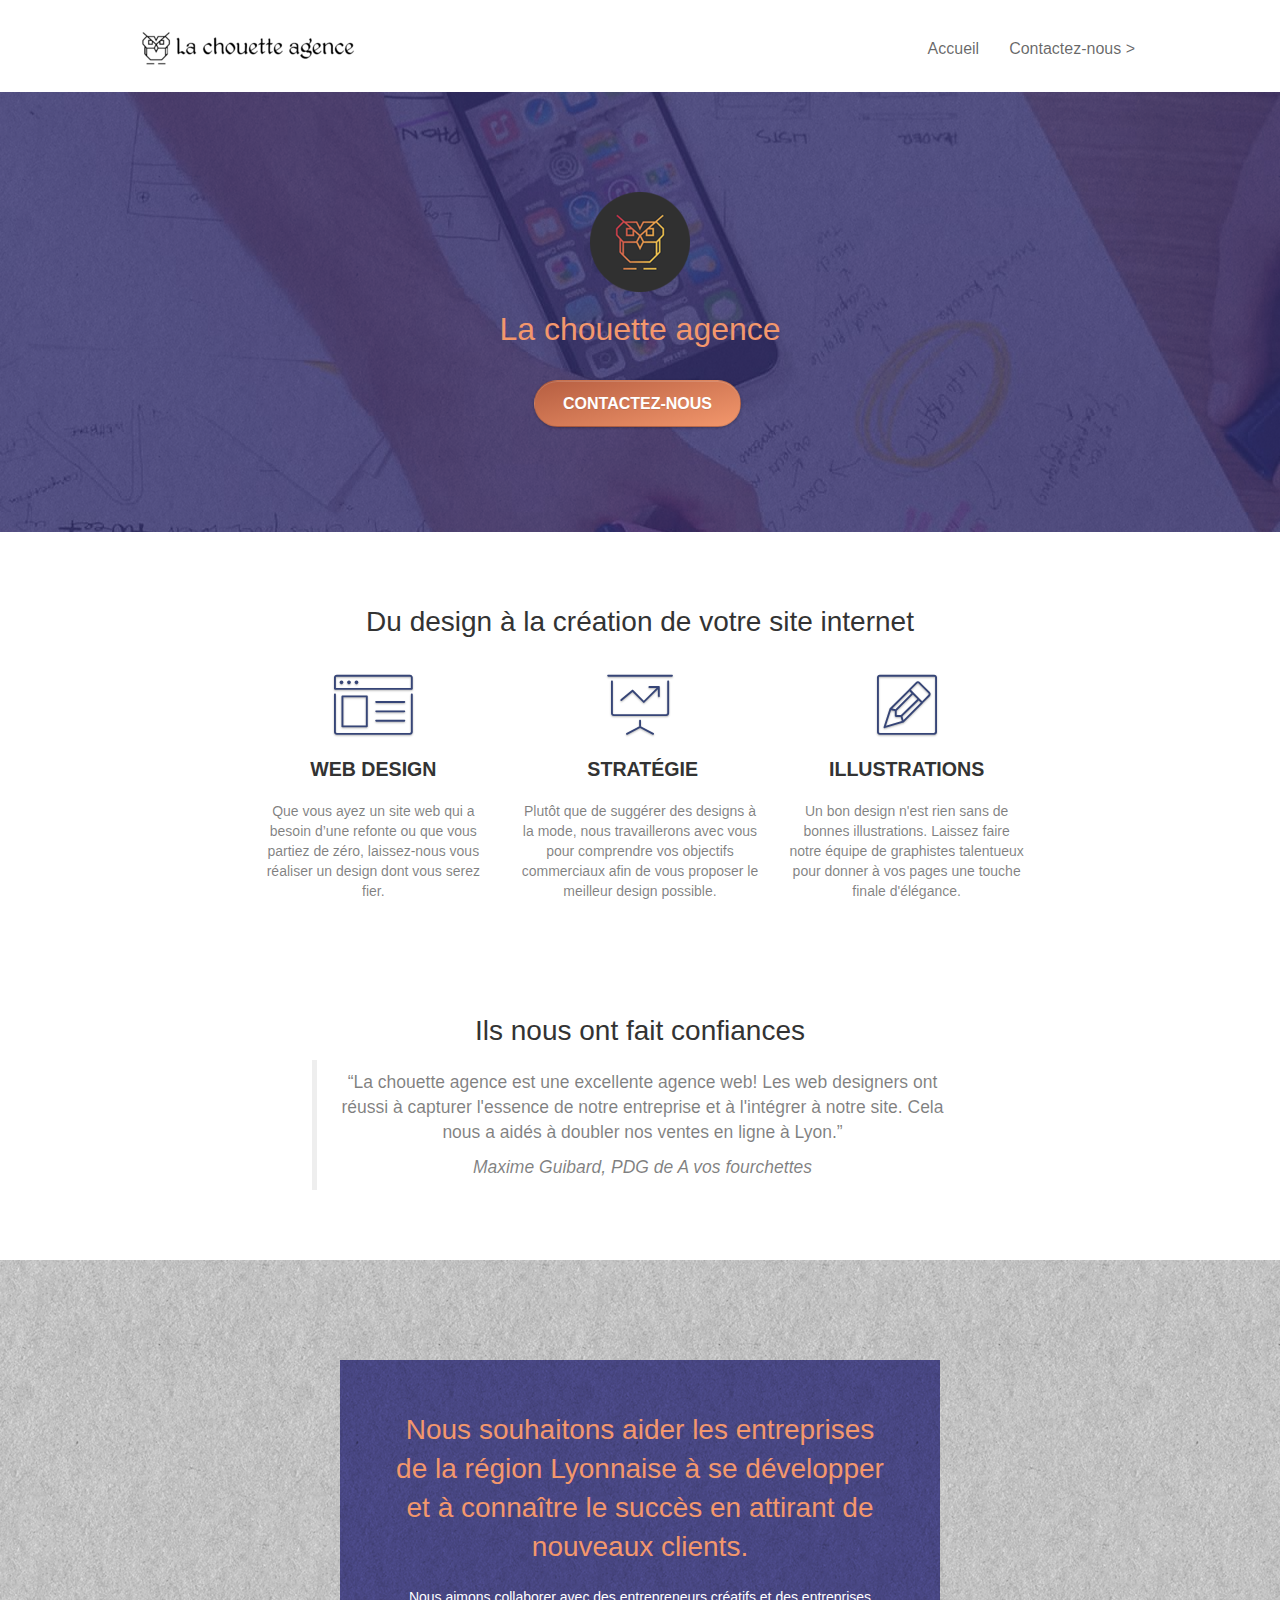
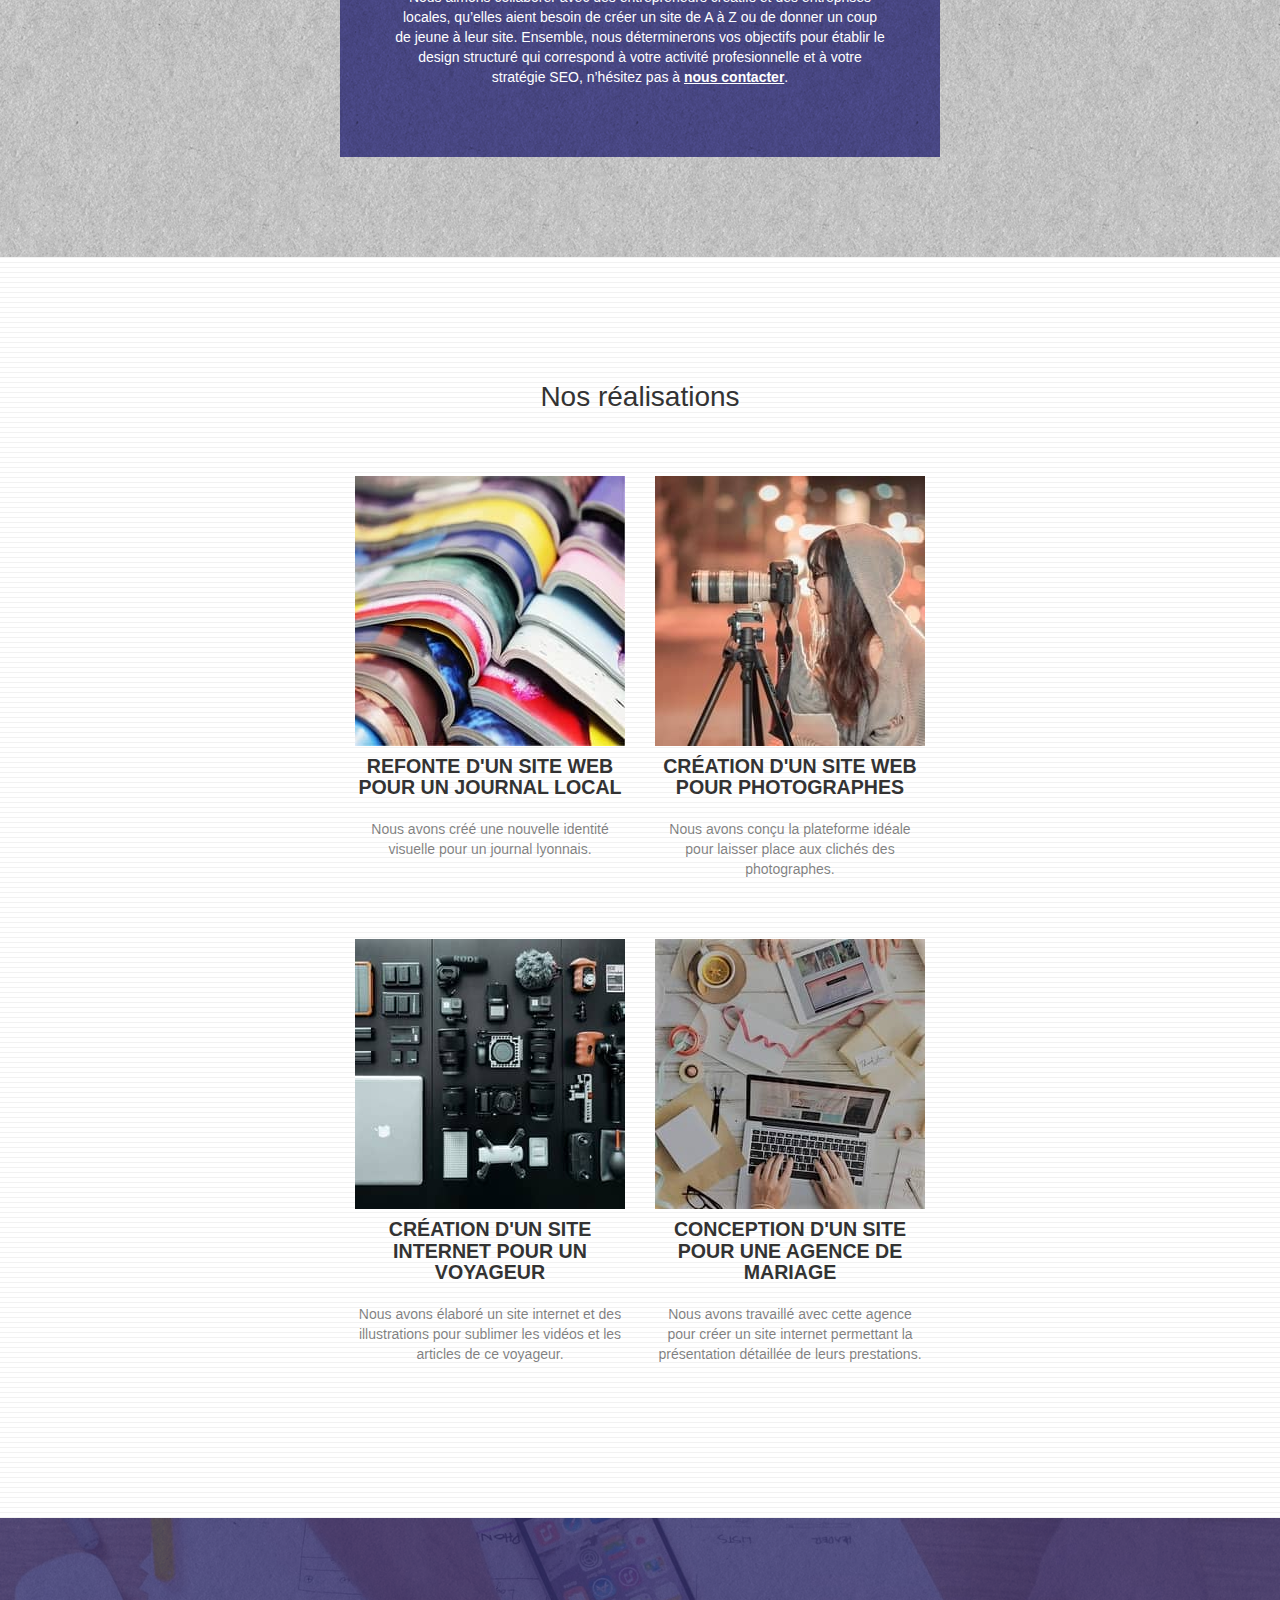
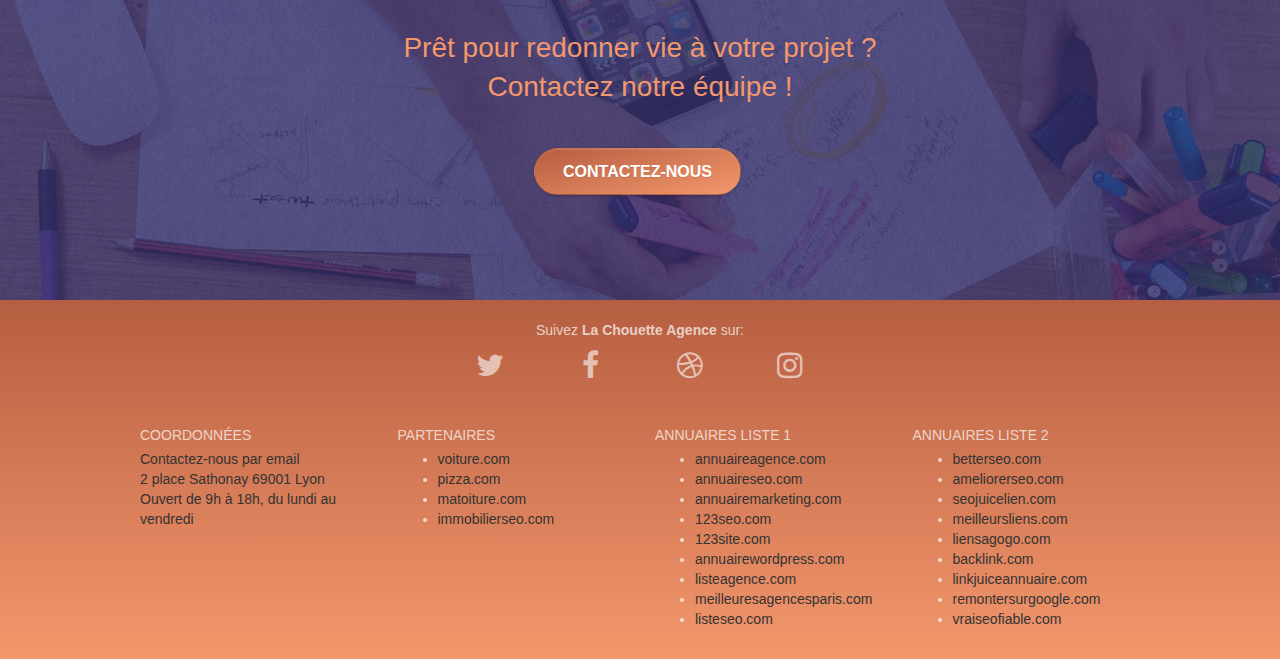
==== commit cd475a8b: "balises sémantiques seo" ====
--- a/index.html
+++ b/index.html
@@ -45,6 +45,9 @@
 			<div class="collapse navbar-collapse navbar-1 special-dropdown-nav">
 				<ul class="site-navigation nav navbar-nav">
 					<li>
+						<a href="index.html">Accueil</a>
+					</li>
+					<li>
 						<a href="contact.html">Contactez-nous &gt;</a>
 					</li>
 				</ul>
@@ -55,249 +58,254 @@
 <!-- bloc-0 END -->
 
 <!-- bloc-1-presentation -->
-<div class="bloc bg-banniere d-bloc bg-t-edge bloc-bg-texture texture-paper b-parallax" id="bloc-1-hero">
-	<div class="bloc bgc-dark-slate-blue">
+<header>
+	<div class="bloc bg-banniere d-bloc bg-t-edge bloc-bg-texture texture-paper b-parallax" id="bloc-1-hero">
+		<div class="bloc bgc-dark-slate-blue">
+			<div class="container bloc-lg">
+				<div class="row tight-width-whitespace">
+					<div class="col-sm-12">
+						<img src="img/logo.png" class="center-block image-resize-mode" width="100" alt="Logo de la chouette agence" />
+						<h1 class="text-center hero-bloc-text tc-white ">
+							La chouette agence
+						</h1>
+						<div class="text-center">
+							<a href="contact.html" class="btn btn-lg btn-clean btn-rd cta-hero btn-atomic-tangerine" id="cta-hero">Contactez-nous</a>
+						</div>
+					</div>
+				</div>
+			</div>
+		</div>
+	</div>
+</header>
+<!-- bloc-1-presentation END -->
+<main>
+	<!-- bloc-2-services -->
+	<div class="bloc bgc-white l-bloc" id="bloc-2-services">
+		<div class="container bloc-md">
+			<div class="row">
+				<div class="col-sm-12 text-center">
+					<h2>Du design à la création de votre site internet</h2>
+				</div>
+			</div>
+			<div class="row voffset-lg med-width-whitespace">
+				<div class="col-sm-4">
+					<div class="text-center">
+						<span class="et-icon-browser sm-shadow icon-dark-slate-blue icons icon-lg"></span>
+					</div>
+					<h3 class="mg-md text-center">
+						Web design
+					</h3>
+					<p class="text-center ">
+						Que vous ayez un site web qui a besoin d&rsquo;une refonte ou que vous partiez de zéro, laissez-nous vous réaliser un design dont vous serez fier.
+					</p>
+				</div>
+				<div class="col-sm-4">
+					<div class="text-center">
+						<span class="et-icon-presentation sm-shadow icon-dark-slate-blue icons icon-lg"></span>
+					</div>
+					<h3 class="mg-md text-center">
+						&nbsp;Stratégie
+					</h3>
+					<p class="text-center ">
+						Plutôt que de suggérer des designs à la mode, nous travaillerons avec vous pour comprendre vos objectifs commerciaux afin de vous proposer le meilleur design possible.<br>
+					</p>
+				</div>
+				<div class="col-sm-4">
+					<div class="text-center">
+						<span class="et-icon-edit sm-shadow icon-dark-slate-blue icons icon-lg"></span>
+					</div>
+					<h3 class="mg-md text-center">
+						Illustrations
+					</h3>
+					<p class="text-center ">
+						Un bon design n'est rien sans de bonnes illustrations. Laissez faire notre équipe de graphistes talentueux pour donner à vos pages une touche finale d'élégance.
+					</p>
+				</div>
+			</div>
+			<div class="row voffset-lg voffset">
+				<div class="col-xs-12 col-md-8 col-md-offset-2 text-center">
+					<h2>Ils nous ont fait confiances</h2>
+					<blockquote>
+						<p>La chouette agence est une excellente agence web! Les web designers ont réussi à capturer l'essence de notre entreprise et à l'intégrer à notre site. Cela nous a aidés à doubler nos ventes en ligne à Lyon.</p>
+						<cite>Maxime Guibard, PDG de A vos fourchettes</cite>
+					</blockquote>
+
+				</div>
+			</div>
+		</div>
+	</div>
+	<!-- bloc-2-services END -->
+
+	<!-- bloc-3-what-i-do -->
+	<div class="bloc tc-white bgc-atomic-tangerine bg-presentation d-bloc bloc-bg-texture texture-paper b-parallax" id="bloc-3-what-i-do">
 		<div class="container bloc-lg">
-			<div class="row tight-width-whitespace">
+			<div class="row tight-width-whitespace black-background">
 				<div class="col-sm-12">
-					<img src="img/logo.png" class="center-block image-resize-mode" width="100" alt="Logo de la chouette agence" />
-					<h1 class="text-center hero-bloc-text tc-white ">
-						La chouette agence
-					</h1>
-					<div class="text-center">
-						<a href="contact.html" class="btn btn-lg btn-clean btn-rd cta-hero btn-atomic-tangerine" id="cta-hero">Contactez-nous</a>
-					</div>
-				</div>
-			</div>
-		</div>
-	</div>
-</div>
-<!-- bloc-1-presentation END -->
-
-<!-- bloc-2-services -->
-<div class="bloc bgc-white l-bloc" id="bloc-2-services">
-	<div class="container bloc-md">
-		<div class="row">
-			<div class="col-sm-12 text-center">
-    			<h2>Du design à la création de votre site internet</h2>
-			</div>
-		</div>
-		<div class="row voffset-lg med-width-whitespace">
-			<div class="col-sm-4">
-				<div class="text-center">
-					<span class="et-icon-browser sm-shadow icon-dark-slate-blue icons icon-lg"></span>
-				</div>
-				<h3 class="mg-md text-center">
-					Web design
-				</h3>
-				<p class="text-center ">
-					Que vous ayez un site web qui a besoin d&rsquo;une refonte ou que vous partiez de zéro, laissez-nous vous réaliser un design dont vous serez fier.
-				</p>
-			</div>
-			<div class="col-sm-4">
-				<div class="text-center">
-					<span class="et-icon-presentation sm-shadow icon-dark-slate-blue icons icon-lg"></span>
-				</div>
-				<h3 class="mg-md text-center">
-					&nbsp;Stratégie
-				</h3>
-				<p class="text-center ">
-					Plutôt que de suggérer des designs à la mode, nous travaillerons avec vous pour comprendre vos objectifs commerciaux afin de vous proposer le meilleur design possible.<br>
-				</p>
-			</div>
-			<div class="col-sm-4">
-				<div class="text-center">
-					<span class="et-icon-edit sm-shadow icon-dark-slate-blue icons icon-lg"></span>
-				</div>
-				<h3 class="mg-md text-center">
-					Illustrations
-				</h3>
-				<p class="text-center ">
-					Un bon design n'est rien sans de bonnes illustrations. Laissez faire notre équipe de graphistes talentueux pour donner à vos pages une touche finale d'élégance.
-				</p>
-			</div>
-		</div>
-		<div class="row voffset-lg voffset">
-			<div class="col-xs-12 col-md-8 col-md-offset-2 text-center">
-				<h2>Ils nous ont fait confiances</h2>
-				<blockquote>
-    				<p>La chouette agence est une excellente agence web! Les web designers ont réussi à capturer l'essence de notre entreprise et à l'intégrer à notre site. Cela nous a aidés à doubler nos ventes en ligne à Lyon.</p>
-    				<cite>Maxime Guibard, PDG de A vos fourchettes</cite>
-				</blockquote>
-
-			</div>
-		</div>
-	</div>
-</div>
-<!-- bloc-2-services END -->
-
-<!-- bloc-3-what-i-do -->
-<div class="bloc tc-white bgc-atomic-tangerine bg-presentation d-bloc bloc-bg-texture texture-paper b-parallax" id="bloc-3-what-i-do">
-	<div class="container bloc-lg">
-		<div class="row tight-width-whitespace black-background">
-			<div class="col-sm-12">
-				<h2 class="mg-md text-center tc-white">
-					Nous souhaitons aider les entreprises de la région Lyonnaise à se développer et à connaître le succès en attirant de nouveaux clients.
-				</h2>
-				<p class="text-center white">
-					Nous aimons collaborer avec des entrepreneurs créatifs et des entreprises locales, qu’elles aient besoin de créer un site de A à Z ou de donner un coup de jeune à leur site. Ensemble, nous déterminerons vos objectifs pour établir le design structuré qui correspond à votre activité profesionnelle et à votre stratégie SEO, n’hésitez pas à <a class="ltc-white bold-link" href="contact.html">nous contacter</a>. <br><br>
-				</p>
-			</div>
-		</div>
-	</div>
-</div>
-<!-- bloc-3-what-i-do END -->
-
-<!-- bloc-4-portfolio -->
-<div class="bloc bgc-white bg-lines-h2-bg bg-repeat l-bloc" id="bloc-4-portfolio">
-	<div class="container bloc-lg">
-		<div class="row">
-			<div class="col-sm-12 text-center">
-				<h2>Nos réalisations</h2>
-			</div>
-		</div>
-		<div class="row tight-width-whitespace portfolio-row">
-			<div class="col-sm-6">
-				<a href="#" data-lightbox="img/1.jpg" data-gallery-id="gallery-1" data-caption="Refonte d'un site web pour un journal local" data-frame="snapshot-lb"><img src="img/1.jpg" alt="site web journal lyonnais" class="img-responsive portfolio-thumb" /></a>
-				<h3 class="mg-md text-center">
-					Refonte d'un site web pour un journal local
-				</h3>
-				<p class="text-center">
-					Nous avons créé une nouvelle identité visuelle pour un journal lyonnais.
-				</p>
-			</div>
-			<div class="col-sm-6">
-				<a href="#" data-lightbox="img/2.jpg" data-gallery-id="gallery-1" data-caption="Création d'un site web pour photographes" data-frame="snapshot-lb"><img src="img/2.jpg" class="img-responsive portfolio-thumb" alt="Création d'un site web pour photographes" /></a>
-				<h3 class="mg-md text-center">
-					Création d'un site web pour photographes
-				</h3>
-				<p class="text-center">
-					Nous avons conçu la plateforme idéale pour laisser place aux clichés des photographes.
-				</p>
-			</div>
-		</div>
-		<div class="row tight-width-whitespace portfolio-row">
-			<div class="col-sm-6">
-				<a href="#" data-lightbox="img/3.jpg" data-gallery-id="gallery-1" data-caption="Création d'un site internet pour un voyageur" data-frame="snapshot-lb"><img src="img/3.jpg" class="img-responsive portfolio-thumb" alt="Création d'un site web pour un voyageur"/></a>
-				<h3 class="mg-md text-center">
-					Création d'un site internet pour un voyageur
-				</h3>
-				<p class="text-center">
-					Nous avons élaboré un site internet et des illustrations pour sublimer les vidéos et les articles de ce voyageur.
-				</p>
-			</div>
-			<div class="col-sm-6">
-				<a href="#" data-lightbox="img/4.jpg" data-gallery-id="gallery-1" data-caption="Conception d'un site pour une agence de mariage" data-frame="snapshot-lb"><img src="img/4.jpg" class="img-responsive portfolio-thumb" alt="Création d'un site web pour agence de mariage située à Lyon" /></a>
-				<h3 class="mg-md text-center">
-					Conception d'un site pour une agence de mariage
-				</h3>
-				<p class="text-center">
-					Nous avons travaillé avec cette agence pour créer un site internet permettant la présentation détaillée de leurs prestations.
-				</p>
-			</div>
-		</div>
-	</div>
-</div>
-<!-- bloc-4-portfolio END -->
-<!-- ScrollToTop Button -->
-<a class="bloc-button btn btn-d scrollToTop" onclick="scrollToTarget('1')"><span class="fa fa-chevron-up"></span></a>
-<!-- ScrollToTop Button END-->
-<!-- bloc-5-cta -->
-<div class="bloc bgc-dark-slate-blue bg-banniere d-bloc bloc-bg-texture texture-paper" id="bloc-5-cta">
-	<div class="bloc bgc-dark-slate-blue">
+					<h2 class="mg-md text-center tc-white">
+						Nous souhaitons aider les entreprises de la région Lyonnaise à se développer et à connaître le succès en attirant de nouveaux clients.
+					</h2>
+					<p class="text-center white">
+						Nous aimons collaborer avec des entrepreneurs créatifs et des entreprises locales, qu’elles aient besoin de créer un site de A à Z ou de donner un coup de jeune à leur site. Ensemble, nous déterminerons vos objectifs pour établir le design structuré qui correspond à votre activité profesionnelle et à votre stratégie SEO, n’hésitez pas à <a class="ltc-white bold-link" href="contact.html">nous contacter</a>. <br><br>
+					</p>
+				</div>
+			</div>
+		</div>
+	</div>
+	<!-- bloc-3-what-i-do END -->
+
+	<!-- bloc-4-portfolio -->
+	<div class="bloc bgc-white bg-lines-h2-bg bg-repeat l-bloc" id="bloc-4-portfolio">
 		<div class="container bloc-lg">
-			<div class="row tight-width-whitespace">
-				<h2 class="mg-md text-center tc-white">
-					Prêt pour redonner vie à votre projet ?<br>Contactez notre équipe !
-				</h2>
+			<div class="row">
 				<div class="col-sm-12 text-center">
-					<a href="contact.html" class="btn btn-atomic-tangerine btn-clean btn-rd btn-lg cta-hero">Contactez-nous</a>
-				</div>
-			</div>
-		</div>
-	</div>
-</div>
+					<h2>Nos réalisations</h2>
+				</div>
+			</div>
+			<div class="row tight-width-whitespace portfolio-row">
+				<div class="col-sm-6">
+					<a href="#" data-lightbox="img/1.jpg" data-gallery-id="gallery-1" data-caption="Refonte d'un site web pour un journal local" data-frame="snapshot-lb"><img src="img/1.jpg" alt="site web journal lyonnais" class="img-responsive portfolio-thumb" /></a>
+					<h3 class="mg-md text-center">
+						Refonte d'un site web pour un journal local
+					</h3>
+					<p class="text-center">
+						Nous avons créé une nouvelle identité visuelle pour un journal lyonnais.
+					</p>
+				</div>
+				<div class="col-sm-6">
+					<a href="#" data-lightbox="img/2.jpg" data-gallery-id="gallery-1" data-caption="Création d'un site web pour photographes" data-frame="snapshot-lb"><img src="img/2.jpg" class="img-responsive portfolio-thumb" alt="Création d'un site web pour photographes" /></a>
+					<h3 class="mg-md text-center">
+						Création d'un site web pour photographes
+					</h3>
+					<p class="text-center">
+						Nous avons conçu la plateforme idéale pour laisser place aux clichés des photographes.
+					</p>
+				</div>
+			</div>
+			<div class="row tight-width-whitespace portfolio-row">
+				<div class="col-sm-6">
+					<a href="#" data-lightbox="img/3.jpg" data-gallery-id="gallery-1" data-caption="Création d'un site internet pour un voyageur" data-frame="snapshot-lb"><img src="img/3.jpg" class="img-responsive portfolio-thumb" alt="Création d'un site web pour un voyageur"/></a>
+					<h3 class="mg-md text-center">
+						Création d'un site internet pour un voyageur
+					</h3>
+					<p class="text-center">
+						Nous avons élaboré un site internet et des illustrations pour sublimer les vidéos et les articles de ce voyageur.
+					</p>
+				</div>
+				<div class="col-sm-6">
+					<a href="#" data-lightbox="img/4.jpg" data-gallery-id="gallery-1" data-caption="Conception d'un site pour une agence de mariage" data-frame="snapshot-lb"><img src="img/4.jpg" class="img-responsive portfolio-thumb" alt="Création d'un site web pour agence de mariage située à Lyon" /></a>
+					<h3 class="mg-md text-center">
+						Conception d'un site pour une agence de mariage
+					</h3>
+					<p class="text-center">
+						Nous avons travaillé avec cette agence pour créer un site internet permettant la présentation détaillée de leurs prestations.
+					</p>
+				</div>
+			</div>
+		</div>
+	</div>
+	<!-- bloc-4-portfolio END -->
+	<!-- ScrollToTop Button -->
+	<a class="bloc-button btn btn-d scrollToTop" onclick="scrollToTarget('1')"><span class="fa fa-chevron-up"></span></a>
+	<!-- ScrollToTop Button END-->
+	<!-- bloc-5-cta -->
+	<div class="bloc bgc-dark-slate-blue bg-banniere d-bloc bloc-bg-texture texture-paper" id="bloc-5-cta">
+		<div class="bloc bgc-dark-slate-blue">
+			<div class="container bloc-lg">
+				<div class="row tight-width-whitespace">
+					<h2 class="mg-md text-center tc-white">
+						Prêt pour redonner vie à votre projet ?<br>Contactez notre équipe !
+					</h2>
+					<div class="col-sm-12 text-center">
+						<a href="contact.html" class="btn btn-atomic-tangerine btn-clean btn-rd btn-lg cta-hero">Contactez-nous</a>
+					</div>
+				</div>
+			</div>
+		</div>
+	</div>
+</main>
 <!-- bloc-5-cta END -->
 
 <!-- Footer - bloc-8 -->
-<div class="bloc bgc-atomic-tangerine d-bloc" id="bloc-8">
-	<div class="container bloc-sm">
-		<div class="row">
-			<div class="col-sm-12">
-				<div class="row row-no-gutters social">
-					<p class="text-center">Suivez <strong>La Chouette Agence</strong> sur:</p>
-					<div class="col-xs-3">
-						<div class="text-center">
-							<a class="social" href="index.html" aria-label="Twitter"><span class="fa fa-twitter icon-md"></span></a>
-						</div>
-					</div>
-					<div class="col-xs-3">
-						<div class="text-center">
-							<a class="social" href="index.html" aria-label="Facebook"><span class="fa fa-facebook icon-md"></span></a>
-						</div>
-					</div>
-					<div class="col-xs-3">
-						<div class="text-center">
-							<a class="social" href="index.html" aria-label="Dribble"><span class="fa fa-dribbble icon-md"></span></a>
-						</div>
-					</div>
-					<div class="col-xs-3">
-						<div class="text-center">
-							<a class="social" href="index.html" aria-label="Instagram"><span class="fa fa-instagram icon-md"></span></a>
-						</div>
-					</div>
-				</div>
-				<div class="row">
-					<nav class="footer-nav" aria-label="footer-nav">
-						<div class="col-sm-3">
-							<span class="uppercase">Coordonnées</span><br/>
-							<a class="footer text-center" href="mailto:contact@lachouetteagence.com">Contactez-nous par email</a>
-							<p class="footer">2 place Sathonay 69001 Lyon<br/>
-							Ouvert de 9h à 18h, du lundi au vendredi</p>
-						</div>
-						<div class="col-sm-3">
-							<span class="uppercase">Partenaires</span>
+<footer>
+	<div class="bloc bgc-atomic-tangerine d-bloc" id="bloc-8">
+		<div class="container bloc-sm">
+			<div class="row">
+				<div class="col-sm-12">
+					<div class="row row-no-gutters social">
+						<p class="text-center">Suivez <strong>La Chouette Agence</strong> sur:</p>
+						<div class="col-xs-3">
+							<div class="text-center">
+								<a class="social" href="index.html" aria-label="Twitter"><span class="fa fa-twitter icon-md"></span></a>
+							</div>
+						</div>
+						<div class="col-xs-3">
+							<div class="text-center">
+								<a class="social" href="index.html" aria-label="Facebook"><span class="fa fa-facebook icon-md"></span></a>
+							</div>
+						</div>
+						<div class="col-xs-3">
+							<div class="text-center">
+								<a class="social" href="index.html" aria-label="Dribble"><span class="fa fa-dribbble icon-md"></span></a>
+							</div>
+						</div>
+						<div class="col-xs-3">
+							<div class="text-center">
+								<a class="social" href="index.html" aria-label="Instagram"><span class="fa fa-instagram icon-md"></span></a>
+							</div>
+						</div>
+					</div>
+					<div class="row">
+						<nav class="footer-nav" aria-label="footer-nav">
+							<div class="col-sm-3">
+								<span class="uppercase">Coordonnées</span><br/>
+								<a class="footer text-center" href="mailto:contact@lachouetteagence.com">Contactez-nous par email</a>
+								<p class="footer">2 place Sathonay 69001 Lyon<br/>
+								Ouvert de 9h à 18h, du lundi au vendredi</p>
+							</div>
+							<div class="col-sm-3">
+								<span class="uppercase">Partenaires</span>
+									<ul>
+										<li><a href="voiture.com">voiture.com</a></li>
+										<li><a href="pizza.com">pizza.com</a></li>
+										<li><a href="matoiture.com">matoiture.com</a></li>
+										<li><a href="immobilierseo.com">immobilierseo.com</a></li>
+									</ul>		
+							</div>
+							<div class="col-sm-3">
+								<span class="uppercase">Annuaires liste 1</span>
 								<ul>
-									<li><a href="voiture.com">voiture.com</a></li>
-									<li><a href="pizza.com">pizza.com</a></li>
-									<li><a href="matoiture.com">matoiture.com</a></li>
-									<li><a href="immobilierseo.com">immobilierseo.com</a></li>
-								</ul>		
-						</div>
-						<div class="col-sm-3">
-							<span class="uppercase">Annuaires liste 1</span>
-							<ul>
-								<li><a href="annuaireagence.com">annuaireagence.com</a></li>
-								<li><a href="annuaireseo.com">annuaireseo.com</a></li>
-								<li><a href="annuairemarketing.com">annuairemarketing.com</a></li>
-								<li><a href="123seoture.com">123seo.com</a></li>
-								<li><a href="123site.com">123site.com</a></li>
-								<li><a href="annuairewordpress.com">annuairewordpress.com</a></li>
-								<li><a href="listeagence.com">listeagence.com</a></li>
-								<li><a href="meilleuresagencesparis.com">meilleuresagencesparis.com</a></li>
-								<li><a href="listeseo.com">listeseo.com</a></li>
-							</ul>
-						</div>
-						<div class="col-sm-3">
-							<span class="uppercase">Annuaires liste 2</span>
-							<ul>
-								<li><a href="betterseo.com">betterseo.com</a></li>
-								<li><a href="ameliorerseo.com">ameliorerseo.com</a></li>
-								<li><a href="seojuicelien.com">seojuicelien.com</a></li>
-								<li><a href="meilleursliens.com">meilleursliens.com</a></li>
-								<li><a href="liensagogo.com">liensagogo.com</a></li>
-								<li><a href="backlink.com">backlink.com</a></li>
-								<li><a href="linkjuiceannuaire.com">linkjuiceannuaire.com</a></li>
-								<li><a href="remontersurgoogle.com">remontersurgoogle.com</a></li>
-								<li><a href="vraiseofiable.com">vraiseofiable.com</a></li>
-							</ul>
-						</div>
-					</nav>
-				</div>
-			</div>
-		</div>
-	</div>
-</div>
+									<li><a href="annuaireagence.com">annuaireagence.com</a></li>
+									<li><a href="annuaireseo.com">annuaireseo.com</a></li>
+									<li><a href="annuairemarketing.com">annuairemarketing.com</a></li>
+									<li><a href="123seoture.com">123seo.com</a></li>
+									<li><a href="123site.com">123site.com</a></li>
+									<li><a href="annuairewordpress.com">annuairewordpress.com</a></li>
+									<li><a href="listeagence.com">listeagence.com</a></li>
+									<li><a href="meilleuresagencesparis.com">meilleuresagencesparis.com</a></li>
+									<li><a href="listeseo.com">listeseo.com</a></li>
+								</ul>
+							</div>
+							<div class="col-sm-3">
+								<span class="uppercase">Annuaires liste 2</span>
+								<ul>
+									<li><a href="betterseo.com">betterseo.com</a></li>
+									<li><a href="ameliorerseo.com">ameliorerseo.com</a></li>
+									<li><a href="seojuicelien.com">seojuicelien.com</a></li>
+									<li><a href="meilleursliens.com">meilleursliens.com</a></li>
+									<li><a href="liensagogo.com">liensagogo.com</a></li>
+									<li><a href="backlink.com">backlink.com</a></li>
+									<li><a href="linkjuiceannuaire.com">linkjuiceannuaire.com</a></li>
+									<li><a href="remontersurgoogle.com">remontersurgoogle.com</a></li>
+									<li><a href="vraiseofiable.com">vraiseofiable.com</a></li>
+								</ul>
+							</div>
+						</nav>
+					</div>
+				</div>
+			</div>
+		</div>
+	</div>
+</footer>
 <!-- Footer - bloc-8 END -->
 
 </div>
